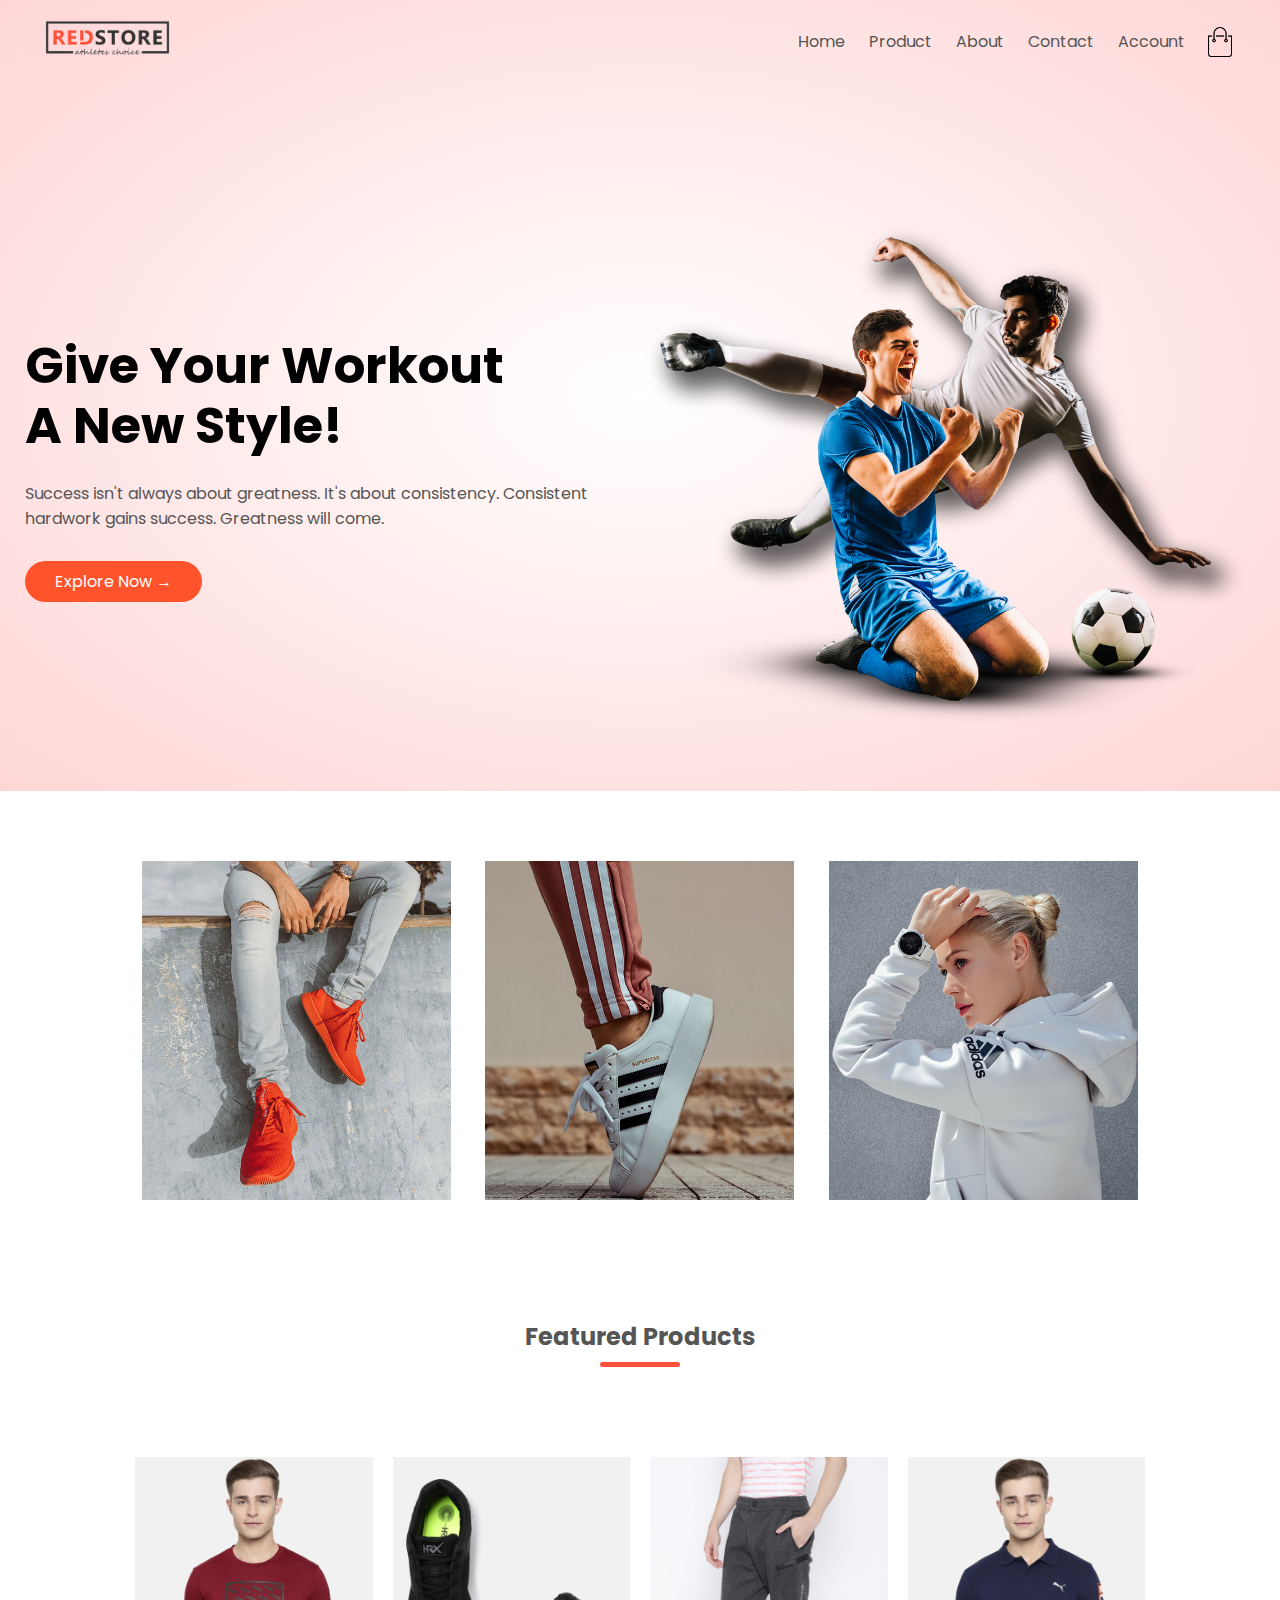
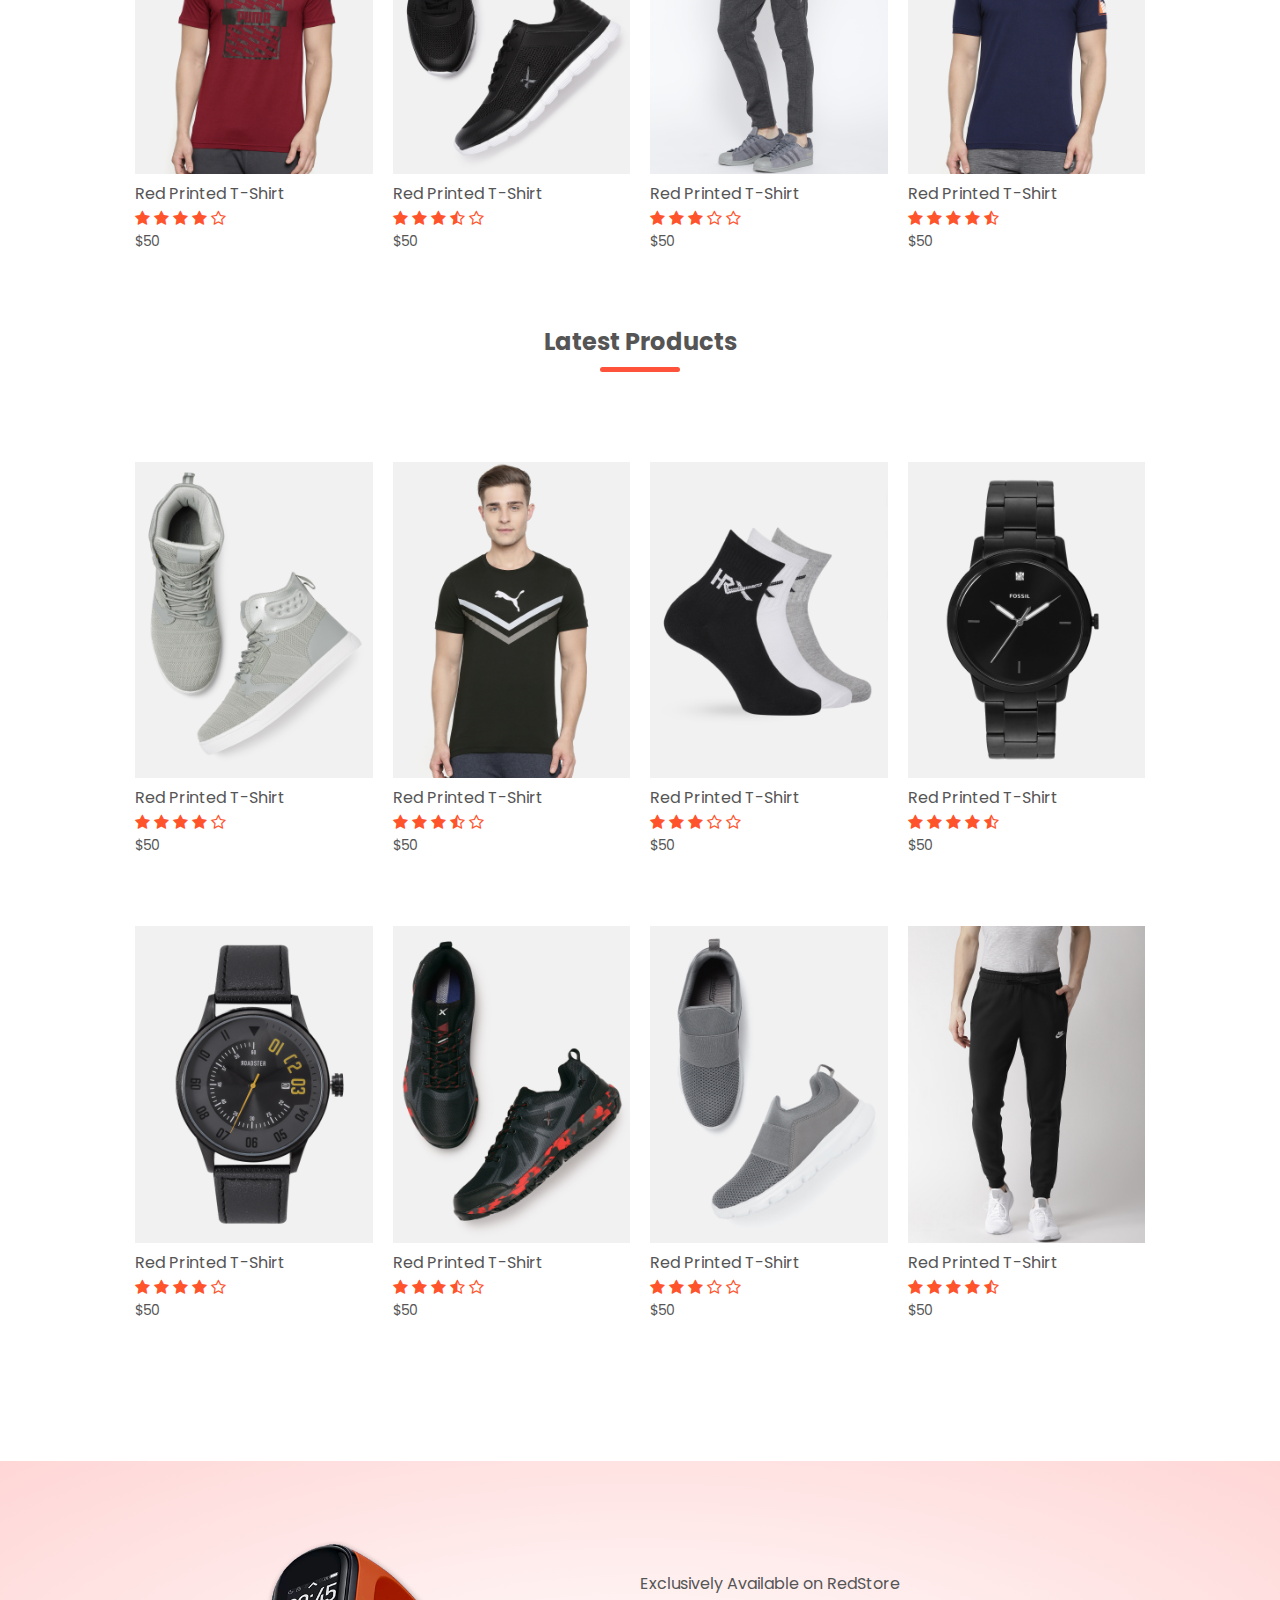
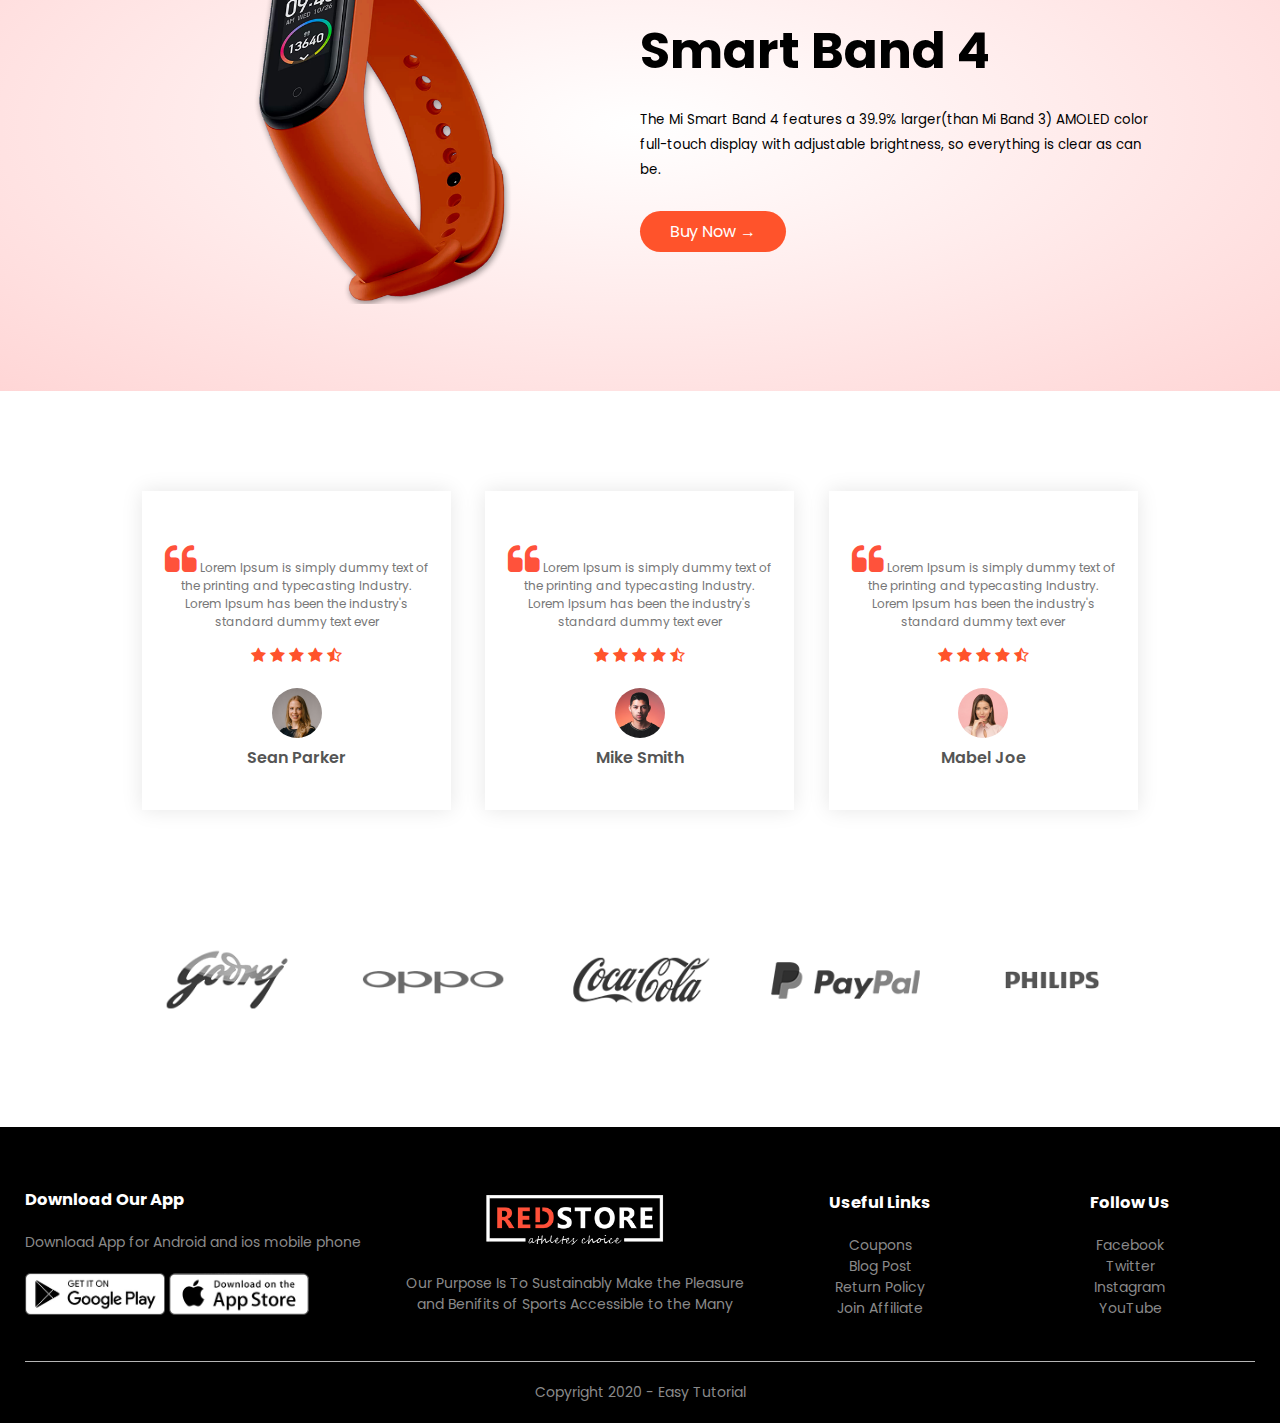
==== index.html @ a8d68ae9 "first commit" ====
<!DOCTYPE html>
<html lang="en">

<head>
    <meta charset="UTF-8">
    <meta name="viewport" content="width = device-width, initial-scale = 1.0">
    <meta http-equiv="X-UA-Compatible" content="IE=edge">
    <meta name="viewport" content="width=device-width, initial-scale=1.0">
    <title>eMALL | Ecommerce Website Design</title>
    <link rel="stylesheet" href="style.css">
    <link href="https://fonts.googleapis.com/css2?family=Poppins:wght@300;400;500;600;700&display=swap"
        rel="stylesheet">
    <link rel="stylesheet" href="https://stackpath.bootstrapcdn.com/font-awesome/4.7.0/css/font-awesome.min.css">
</head>

<body>
    <div class="header">
        <div class="container">
            <div class="navbar">
                <div class="logo">
                    <img src="images/logo.png" width="125px">
                </div>
                <nav>
                    <ul id="MenuItems">
                        <li><a href="">Home</a></li>
                        <li><a href="products.html">Product</a></li>
                        <li><a href="
                            
                            ">About</a></li>
                        <li><a href="">Contact</a></li>
                        <li><a href="">Account</a></li>
                    </ul>
                </nav>
                <img src="images/cart.png" width="30px" height="30px">
                <img src="images/menu.png" class="menu-icon" onclick="menutoggle()">
            </div>
            <div class="row">
                <div class="col-2">
                    <h1>Give Your Workout<br>A New Style!</h1>
                    <p>Success isn't always about greatness. It's about consistency. Consistent<br>hardwork gains
                        success. Greatness will come.</p>
                    <a href="" class="btn">Explore Now &#8594</a>
                </div>
                <div class="col-2">
                    <img src="images/image1.png">
                </div>
            </div>
        </div>
    </div>
    <!-- ------------------featured categories------------------------ -->
    <div class="categories">
        <div class="small-container">
            <div class="row">
                <div class="col-3">
                    <img src="images/category-1.jpg">
                </div>
                <div class="col-3">
                    <img src="images/category-2.jpg">
                </div>
                <div class="col-3">
                    <img src="images/category-3.jpg">
                </div>
            </div>
        </div>
    </div>
    <!-- ------------------featured Products------------------------ -->
    <div class="small-container">
        <h2 class="title">Featured Products</h2>
        <div class="row">
            <div class="col-4">
                <a href="product-details.html">
                    <img src="images/product-1.jpg">
                    <h4>Red Printed T-Shirt</h4>
                </a>

                <div class="rating">
                    <i class="fa fa-star"></i>
                    <i class="fa fa-star"></i>
                    <i class="fa fa-star"></i>
                    <i class="fa fa-star"></i>
                    <i class="fa fa-star-o"></i>
                </div>
                <p>$50</p>
            </div>
            <div class="col-4">
                <img src="images/product-2.jpg">
                <h4>Red Printed T-Shirt</h4>
                <div class="rating">
                    <i class="fa fa-star"></i>
                    <i class="fa fa-star"></i>
                    <i class="fa fa-star"></i>
                    <i class="fa fa-star-half-o"></i>
                    <i class="fa fa-star-o"></i>
                </div>
                <p>$50</p>
            </div>
            <div class="col-4">
                <img src="images/product-3.jpg">
                <h4>Red Printed T-Shirt</h4>
                <div class="rating">
                    <i class="fa fa-star"></i>
                    <i class="fa fa-star"></i>
                    <i class="fa fa-star"></i>
                    <i class="fa fa-star-o"></i>
                    <i class="fa fa-star-o"></i>
                </div>
                <p>$50</p>
            </div>
            <div class="col-4">
                <img src="images/product-4.jpg">
                <h4>Red Printed T-Shirt</h4>
                <div class="rating">
                    <i class="fa fa-star"></i>
                    <i class="fa fa-star"></i>
                    <i class="fa fa-star"></i>
                    <i class="fa fa-star"></i>
                    <i class="fa fa-star-half-o"></i>
                </div>
                <p>$50</p>
            </div>
        </div>
        <!-- ------------------Latest Products------------------------ -->
        <h2 class="title">Latest Products</h2>
        <div class="row">
            <div class="col-4">
                <img src="images/product-5.jpg">
                <h4>Red Printed T-Shirt</h4>
                <div class="rating">
                    <i class="fa fa-star"></i>
                    <i class="fa fa-star"></i>
                    <i class="fa fa-star"></i>
                    <i class="fa fa-star"></i>
                    <i class="fa fa-star-o"></i>
                </div>
                <p>$50</p>
            </div>
            <div class="col-4">
                <img src="images/product-6.jpg">
                <h4>Red Printed T-Shirt</h4>
                <div class="rating">
                    <i class="fa fa-star"></i>
                    <i class="fa fa-star"></i>
                    <i class="fa fa-star"></i>
                    <i class="fa fa-star-half-o"></i>
                    <i class="fa fa-star-o"></i>
                </div>
                <p>$50</p>
            </div>
            <div class="col-4">
                <img src="images/product-7.jpg">
                <h4>Red Printed T-Shirt</h4>
                <div class="rating">
                    <i class="fa fa-star"></i>
                    <i class="fa fa-star"></i>
                    <i class="fa fa-star"></i>
                    <i class="fa fa-star-o"></i>
                    <i class="fa fa-star-o"></i>
                </div>
                <p>$50</p>
            </div>
            <div class="col-4">
                <img src="images/product-8.jpg">
                <h4>Red Printed T-Shirt</h4>
                <div class="rating">
                    <i class="fa fa-star"></i>
                    <i class="fa fa-star"></i>
                    <i class="fa fa-star"></i>
                    <i class="fa fa-star"></i>
                    <i class="fa fa-star-half-o"></i>
                </div>
                <p>$50</p>
            </div>
            <div class="row">
                <div class="col-4">
                    <img src="images/product-9.jpg">
                    <h4>Red Printed T-Shirt</h4>
                    <div class="rating">
                        <i class="fa fa-star"></i>
                        <i class="fa fa-star"></i>
                        <i class="fa fa-star"></i>
                        <i class="fa fa-star"></i>
                        <i class="fa fa-star-o"></i>
                    </div>
                    <p>$50</p>
                </div>
                <div class="col-4">
                    <img src="images/product-10.jpg">
                    <h4>Red Printed T-Shirt</h4>
                    <div class="rating">
                        <i class="fa fa-star"></i>
                        <i class="fa fa-star"></i>
                        <i class="fa fa-star"></i>
                        <i class="fa fa-star-half-o"></i>
                        <i class="fa fa-star-o"></i>
                    </div>
                    <p>$50</p>
                </div>
                <div class="col-4">
                    <img src="images/product-11.jpg">
                    <h4>Red Printed T-Shirt</h4>
                    <div class="rating">
                        <i class="fa fa-star"></i>
                        <i class="fa fa-star"></i>
                        <i class="fa fa-star"></i>
                        <i class="fa fa-star-o"></i>
                        <i class="fa fa-star-o"></i>
                    </div>
                    <p>$50</p>
                </div>
                <div class="col-4">
                    <img src="images/product-12.jpg">
                    <h4>Red Printed T-Shirt</h4>
                    <div class="rating">
                        <i class="fa fa-star"></i>
                        <i class="fa fa-star"></i>
                        <i class="fa fa-star"></i>
                        <i class="fa fa-star"></i>
                        <i class="fa fa-star-half-o"></i>
                    </div>
                    <p>$50</p>
                </div>
            </div>
        </div>
    </div>
    <!-- ------------------offer-------------------- -->
    <div class="offer">
        <div class="small-container">
            <div class="row">
                <div class="col-2">
                    <img src="images/exclusive.png" class="offer-img">
                </div>
                <div class="col-2">
                    <p>Exclusively Available on RedStore</p>
                    <h1>Smart Band 4</h1>
                    <small>The Mi Smart Band 4 features a 39.9% larger(than Mi Band 3) AMOLED color full-touch display
                        with adjustable brightness, so everything is clear as can be.</small><br>
                    <a href="" class="btn">Buy Now &#8594;</a>
                </div>
            </div>
        </div>
    </div>
    <!-- --------------Testimonial----------------- -->
    <div class="testimonial">
        <div class="small-container">
            <div class="row">
                <div class="col-3">
                    <p>
                        <i class="fa fa-quote-left"></i>
                        Lorem Ipsum is simply dummy text of the printing and typecasting Industry. Lorem Ipsum has been
                        the industry's standard dummy text ever
                    </p>
                    <div class="rating">
                        <i class="fa fa-star"></i>
                        <i class="fa fa-star"></i>
                        <i class="fa fa-star"></i>
                        <i class="fa fa-star"></i>
                        <i class="fa fa-star-half-o"></i>
                    </div>
                    <img src="images/user-1.png">
                    <h3>Sean Parker</h3>
                </div>
                <div class="col-3">
                    <p>
                        <i class="fa fa-quote-left"></i>
                        Lorem Ipsum is simply dummy text of the printing and typecasting Industry. Lorem Ipsum has been
                        the industry's standard dummy text ever
                    </p>
                    <div class="rating">
                        <i class="fa fa-star"></i>
                        <i class="fa fa-star"></i>
                        <i class="fa fa-star"></i>
                        <i class="fa fa-star"></i>
                        <i class="fa fa-star-half-o"></i>
                    </div>
                    <img src="images/user-2.png">
                    <h3>Mike Smith</h3>
                </div>
                <div class="col-3">
                    <p>
                        <i class="fa fa-quote-left"></i>
                        Lorem Ipsum is simply dummy text of the printing and typecasting Industry. Lorem Ipsum has been
                        the industry's standard dummy text ever
                    </p>
                    <div class="rating">
                        <i class="fa fa-star"></i>
                        <i class="fa fa-star"></i>
                        <i class="fa fa-star"></i>
                        <i class="fa fa-star"></i>
                        <i class="fa fa-star-half-o"></i>
                    </div>
                    <img src="images/user-3.png">
                    <h3>Mabel Joe</h3>
                </div>
            </div>
        </div>
    </div>

    <!-- ------------brands----------- -->
    <div class="brands">
        <div class="small-container">
            <div class="row">
                <div class="col-5">
                    <img src="images/logo-godrej.png">
                </div>
                <div class="col-5">
                    <img src="images/logo-oppo.png">
                </div>
                <div class="col-5">
                    <img src="images/logo-coca-cola.png">
                </div>
                <div class="col-5">
                    <img src="images/logo-paypal.png">
                </div>
                <div class="col-5">
                    <img src="images/logo-philips.png">
                </div>
            </div>
        </div>
    </div>
    <!-- ------------footer----------- -->
    <div class="footer">
        <div class="container">
            <div class="row">
                <div class="footer-col-1">
                    <h3>Download Our App</h3>
                    <p>Download App for Android and ios mobile phone</p>
                    <div class="app-logo">
                        <img src="images/play-store.png">
                        <img src="images/app-store.png">
                    </div>
                </div>
                <div class="footer-col-2">
                    <img src="images/logo-white.png">
                    <p>Our Purpose Is To Sustainably Make the Pleasure and Benifits of Sports Accessible to the Many</p>
                </div>
                <div class="footer-col-3">
                    <h3>Useful Links</h3>
                    <ul>
                        <li>Coupons</li>
                        <li>Blog Post</li>
                        <li>Return Policy</li>
                        <li>Join Affiliate</li>
                    </ul>
                </div>
                <div class="footer-col-4">
                    <h3>Follow Us</h3>
                    <ul>
                        <li>Facebook</li>
                        <li>Twitter</li>
                        <li>Instagram</li>
                        <li>YouTube</li>
                    </ul>
                </div>
            </div>
            <hr>
            <p class="copyright">Copyright 2020 - Easy Tutorial</p>
        </div>
    </div>
    <!-- -----------js for toggle menu------------- -->
    <script>
        var MenuItems = document.getElementById("MenuItems");

        MenuItems.style.maxHeight = "0px";

        function menutoggle() {
            if (MenuItems.style.maxHeight == "0px") {
                MenuItems.style.maxHeight = "200px";
            }
            else {
                MenuItems.style.maxHeight = "0px";
            }
        }
    </script>
</body>

</html>
---- style.css ----
* {
    margin: 0;
    padding: 0;
    box-sizing: border-box;
}

body {
    font-family: 'Poppins', sans-serif;
}

.navbar {
    display: flex;
    align-items: center;
    padding: 20px;
}

nav {
    flex: 1;
    text-align: right;
}

nav ul {
    display: inline-block;
    list-style-type: none;
}

nav ul li {
    display: inline-block;
    margin-right: 20px;
}

a {
    text-decoration: none;
    color: #555;
}

p {
    color: #555;
}

.container {
    max-width: 1300px;
    margin: auto;
    padding-left: 25px;
    padding-right: 25px;
}

.row {
    display: flex;
    align-items: center;
    flex-wrap: wrap;
    justify-content: space-around;
}

.col-2 {
    flex-basis: 50%;
    min-width: 300px;
}

.col-2 img {
    max-width: 100%;
    padding: 50px 0;
}

.col-2 h1 {
    font-size: 50px;
    line-height: 60px;
    margin: 25px 0;
}

.btn {
    display: inline-block;
    background: #ff532b;
    color: #fff;
    padding: 8px 30px;
    margin: 30px 0;
    border-radius: 30px;
    transition: background 0.5s;
}

.btn:hover {
    background-color: #563434;
}

.header {
    background: radial-gradient(#fff, #ffd6d6);
}

.header .row {
    margin-top: 70px;
}

.categories {
    margin: 70px 0;
}

.col-3 {
    flex-basis: 30%;
    min-width: 250px;
    margin-bottom: 30px;
}

.col-3 img {
    width: 100%;
}

.small-container {
    max-width: 1080px;
    margin: auto;
    padding-left: 25px;
    padding-right: 25px;
}

.col-4 {
    flex-basis: 25%;
    padding: 10px;
    min-width: 200px;
    margin-bottom: 50px;
    transition: transform 0.5s;
}

.col-4 img {
    width: 100%;
}

.title {
    text-align: center;
    margin: 0 auto 80px;
    position: relative;
    line-height: 60px;
    color: #555;
}

.title::after {
    content: '';
    background: #ff523b;
    width: 80px;
    height: 5px;
    border-radius: 5px;
    position: absolute;
    bottom: 0;
    left: 50%;
    transform: translateX(-50%);
}

h4 {
    color: #555;
    font-weight: normal;
}

.col-4 p {
    font-size: 14px;
}

.rating .fa {
    color: #ff532b;
}

.col-4:hover {
    transform: translateY(-5px);
}

/* -------------------Offer------------------ */
.offer {
    background: radial-gradient(#fff, #ffd6d6);
    margin-top: 80px;
    padding: 30px 0;
}

.col-2 .offer-img {
    padding: 50px;
}

.small {
    color: #555;
}

/* --------------Testimonial----------------- */

.testimonial {
    padding-top: 100px;
}

.testimonial .col-3 {
    text-align: center;
    padding: 40px 20px;
    box-shadow: 0 0 20px 0 rgba(0, 0, 0, 0.1);
    cursor: pointer;
    transition: transform 0.5s;
}

.testimonial .col-3 img {
    width: 50px;
    margin-top: 20px;
    border-radius: 50%;
}

.testimonial .col-3:hover {
    transform: translateY(-10px);
}

.fa.fa-quote-left {
    font-size: 34px;
    color: #ff523b;
}

.col-3 p {
    font-size: 12px;
    margin: 12px 0;
    color: #777;
}

.testimonial .col-3 h3 {
    font-weight: 600;
    color: #555;
    font-size: 16px;
}

/* --------------brands-------------- */
.brands {
    margin: 100px auto;
}

.col-5 {
    width: 160px;
}

.col-5 img {
    width: 100%;
    cursor: pointer;
    filter: grayscale(100%);
}

.col-5 img:hover {
    filter: grayscale(0);
}

/* ------------footer----------- */

.footer {
    background: #000;
    color: #8a8a8a;
    font-size: 14px;
    padding: 60px 0 20px;
}

.footer p {
    color: #8a8a8a;
}

.footer h3 {
    color: #fff;
    margin-bottom: 20px;
}

.footer-col-1,
.footer-col-2,
.footer-col-3,
.footer-col-4 {
    min-width: 250px;
    margin-bottom: 20px;
}

.footer-col-1 {
    flex-basis: 30%;
}

.footer-col-2 {
    flex: 1;
    text-align: center;
}

.footer-col-2 img {
    width: 180px;
    margin-bottom: 20px;
}

.footer-col-3,
.footer-col-4 {
    flex-basis: 12%;
    text-align: center;
}

ul {
    list-style-type: none;
}

.app-logo {
    margin-top: 20px;
}

.app-logo img {
    width: 140px;
}

.footer hr {
    border: none;
    background: #b5b5b5;
    height: 1px;
    margin: 20px 0;
}

.copyright {
    text-align: center;
}

.menu-icon {
    width: 28px;
    margin-left: 20px;
    display: none;
}

/* ------------------ All Products Page ---------------- */

.row-2 {
    justify-content: space-between;
    margin: 100px auto 50px;
}

select {
    border: 1px solid #ff523b;
    padding: 5px;
}

select:focus {
    outline: none;
}

.page-btn {
    margin: 0 auto 80px;
}

.page-btn span {
    display: inline-block;
    border: 1px solid #ff523b;
    margin-left: 10px;
    width: 40px;
    height: 40px;
    text-align: center;
    line-height: 40px;
    cursor: pointer;
}

.page-btn span:hover {
    background: #ff523b;
    color: #fff;
}

/* ------------ SIngle Product Details Page------------ */

.single-product {
    margin-top: 80px;
}

.single-product .col-2 img {
    padding: 0;
}

.single-product .col-2 {
    padding: 20px;
}

.single-product h4 {
    margin: 20px 0;
    font-size: 22px;
    font-weight: bold;
}

.single-product select {
    display: block;
    padding: 10px;
    margin-top: 20px;
}

.single-product input {
    width: 50px;
    height: 40px;
    padding-left: 10px;
    font-size: 20px;
    margin-right: 10px;
    border: 1px solid #ff523b;
}

input:focus {
    outline: none;
}

.single-product .fa {
    color: #ff523b
}

.small-img-row {
    display: flex;
    justify-content: space-between;
}

.small-img-col {
    flex-basis: 24%;
    cursor: pointer;
}
















/* ------------media query-------------- */
@media only screen and (max-width: 800px) {
    nav ul {
        position: absolute;
        top: 70px;
        left: 0;
        background: #333;
        width: 100%;
        overflow: hidden;
        transition: max-height 0.5s;
    }

    nav ul li {
        display: block;
        margin-right: 50px;
        margin-top: 10px;
        margin-bottom: 10px;
    }

    nav ul li a {
        color: #fff;

    }

    .menu-icon {
        display: block;
        cursor: pointer;
    }
}

/* ------------media query for less than 600 screen size-------------- */
@media only screen and (max-width: 600px) {
    .row {
        text-align: center;
    }

    .col-2,
    .col-3,
    .col-4 {
        flex-basis: 100%;
    }

    .single-product .row {
        text-align: left;
    }

    .single-product .col-2 {
        padding: 20px 0;
    }

    .single-product h1 {
        font-size: 26px;
        line-height: 32px;
    }
}
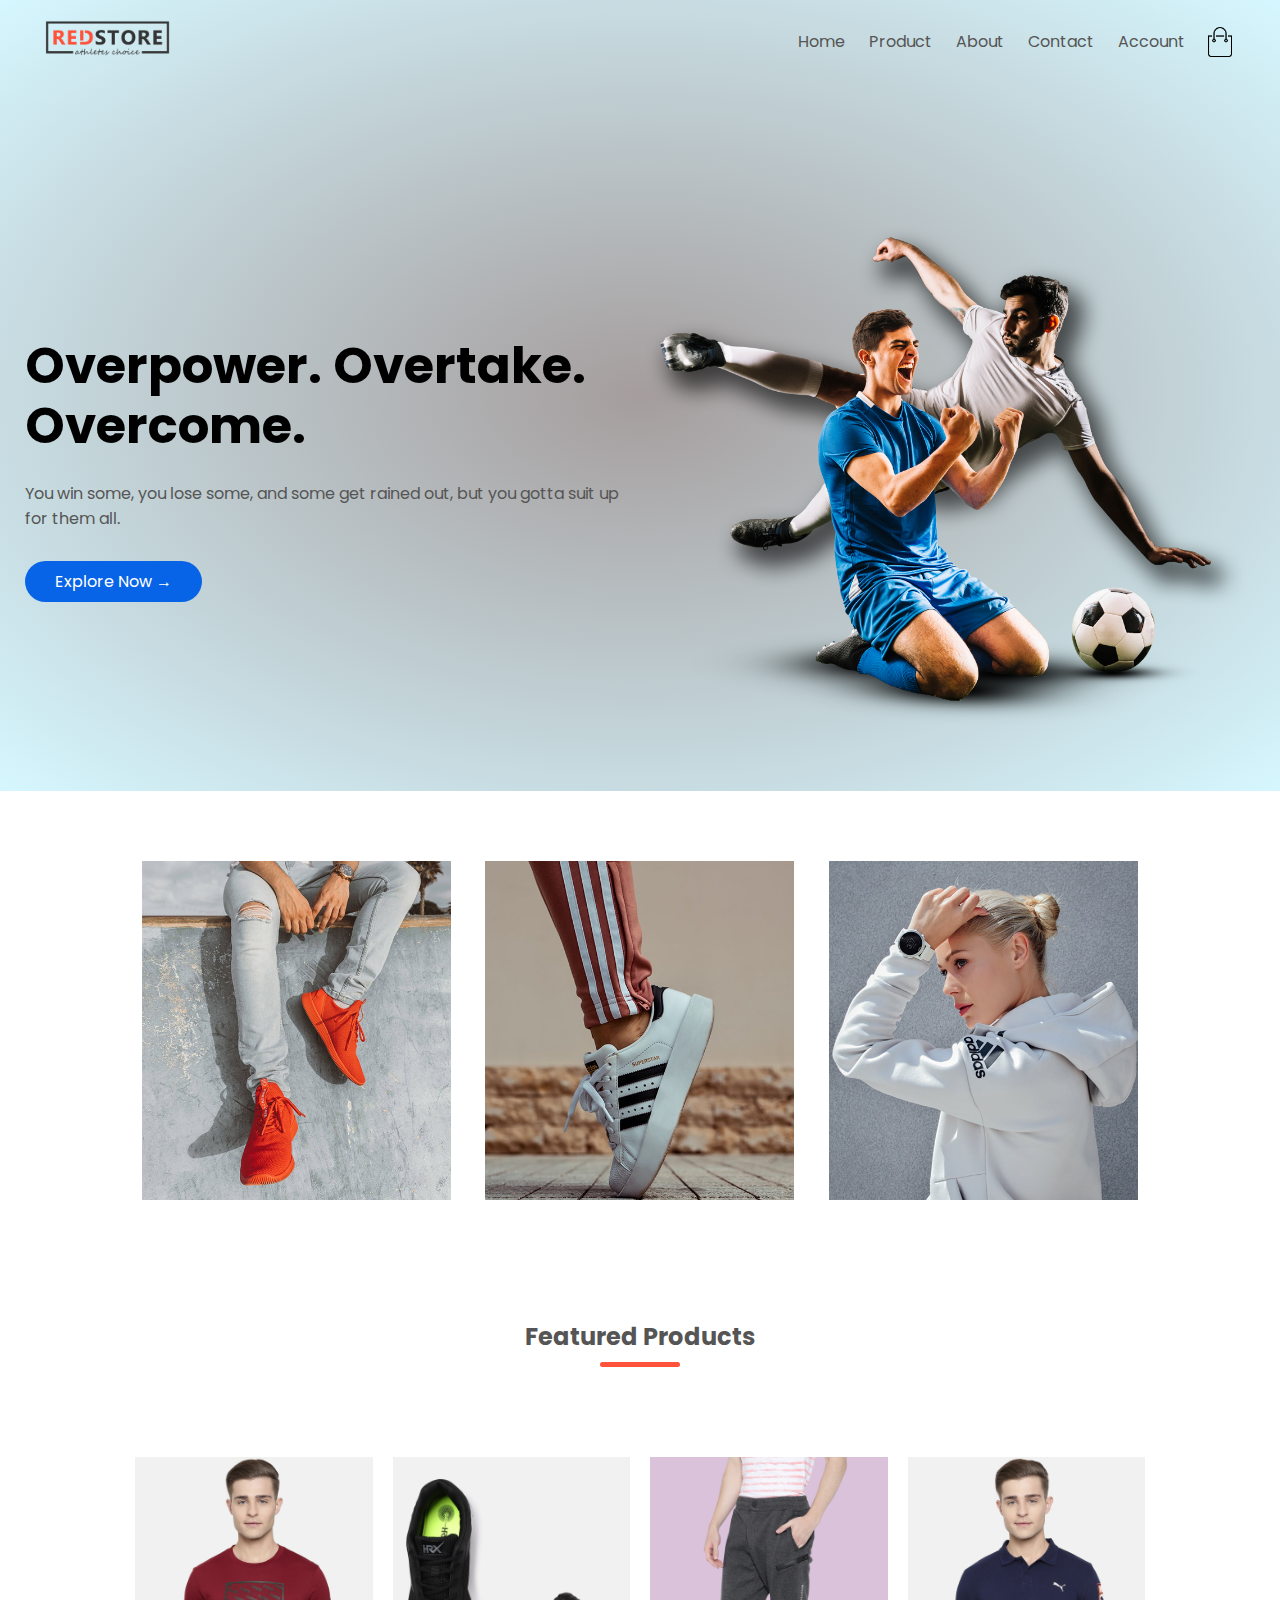
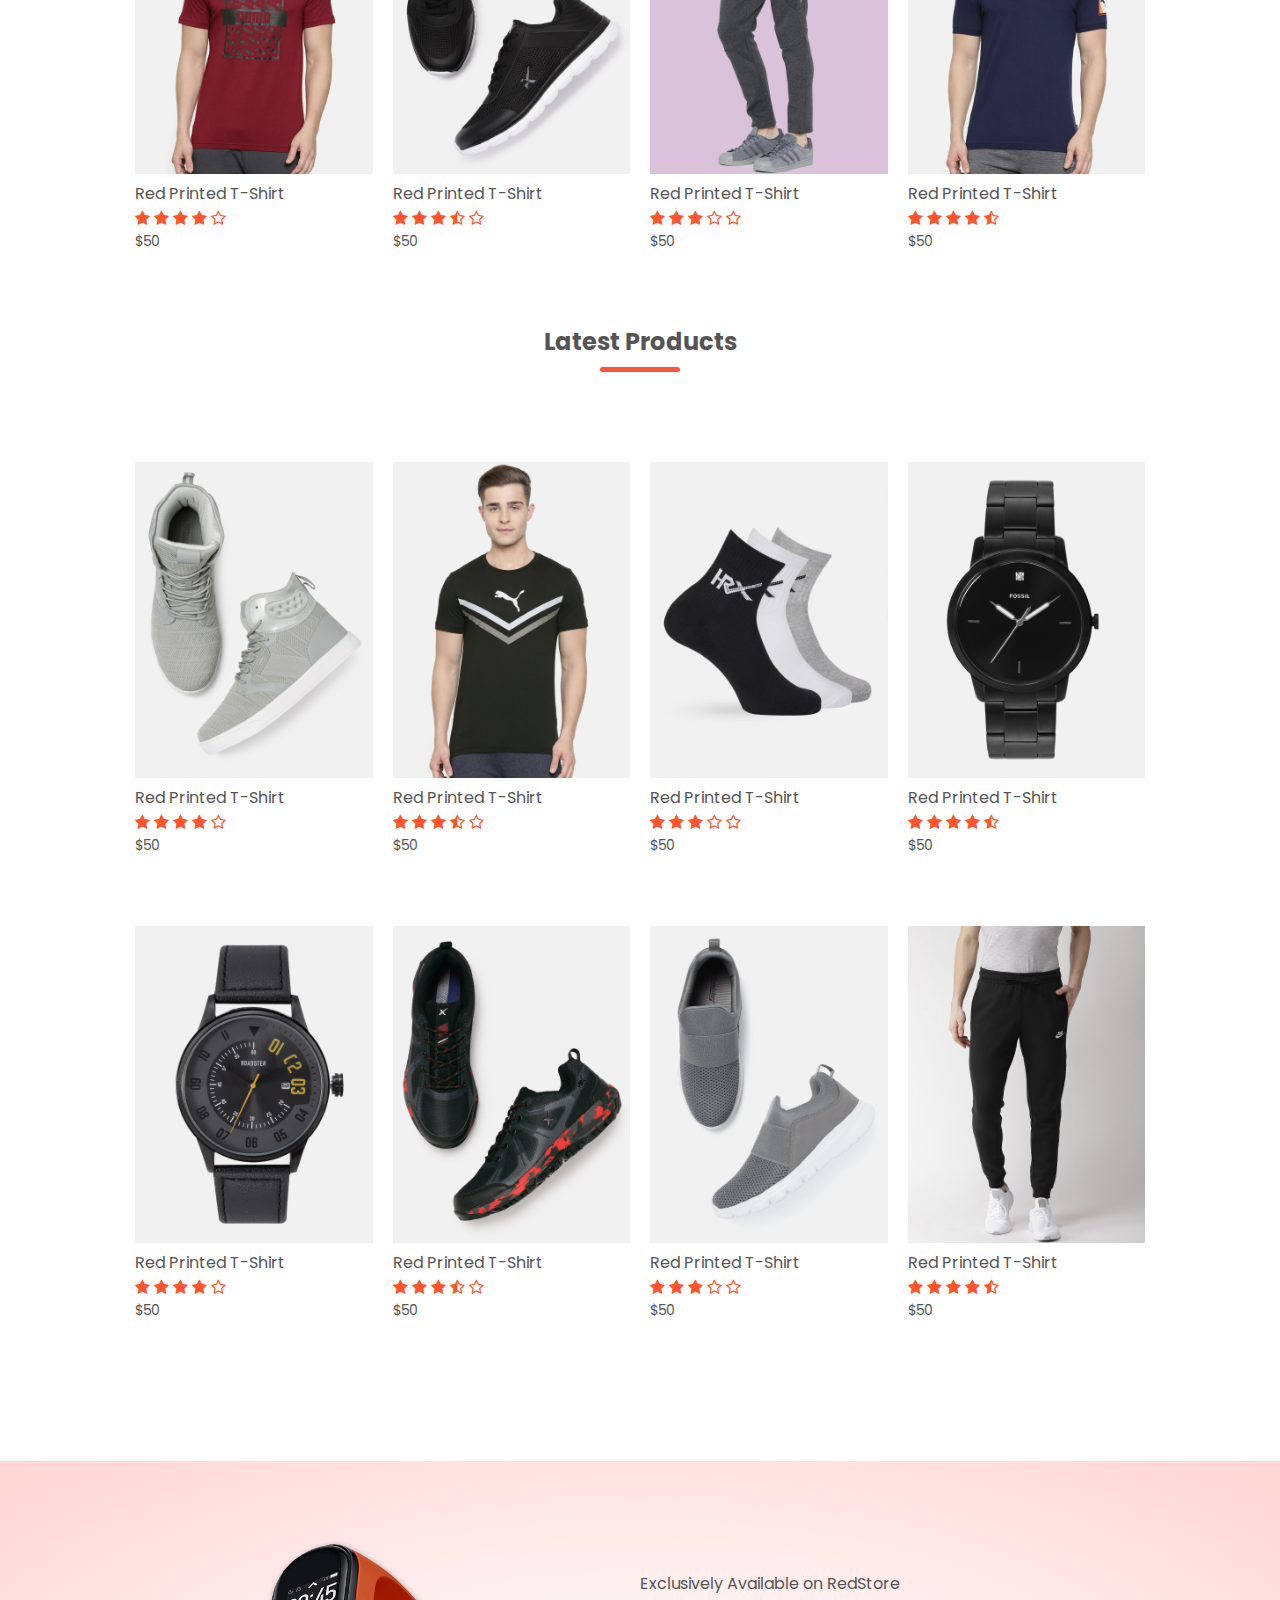
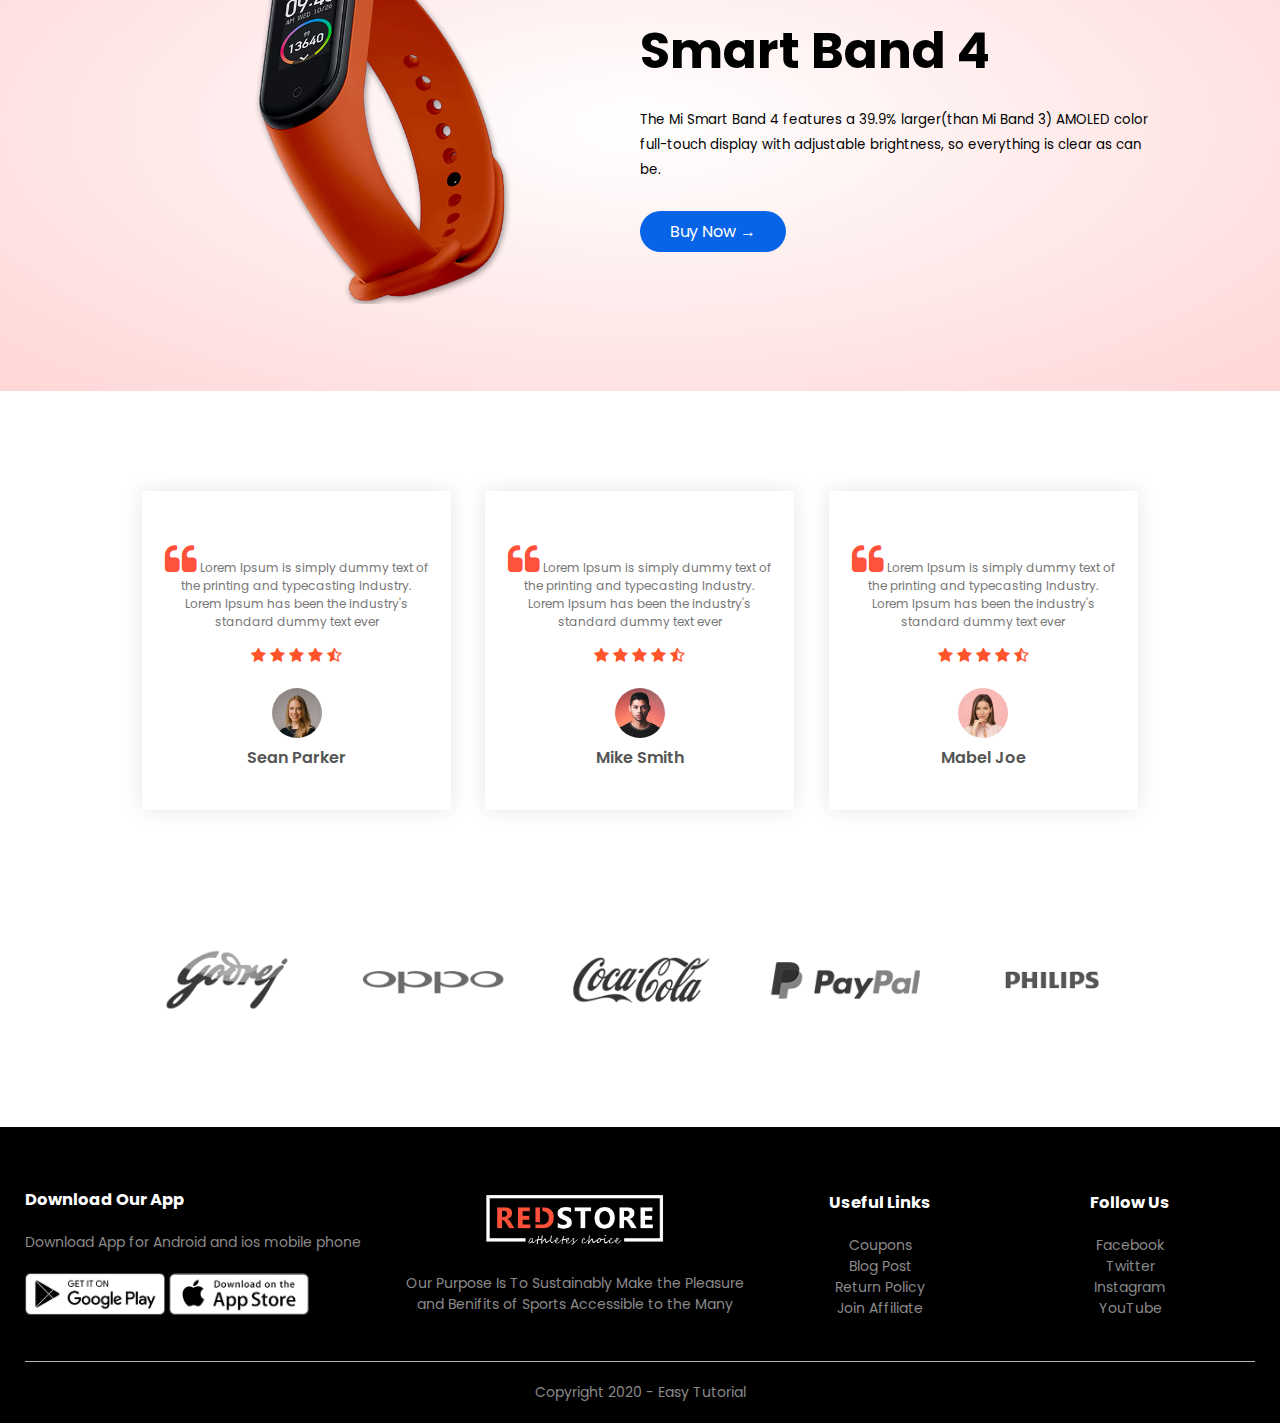
==== commit 73e44406: "changed the background color of home page" ====
--- a/index.html
+++ b/index.html
@@ -6,7 +6,7 @@
     <meta name="viewport" content="width = device-width, initial-scale = 1.0">
     <meta http-equiv="X-UA-Compatible" content="IE=edge">
     <meta name="viewport" content="width=device-width, initial-scale=1.0">
-    <title>eMALL | Ecommerce Website Design</title>
+    <title>Red Store | Ecommerce Website Design</title>
     <link rel="stylesheet" href="style.css">
     <link href="https://fonts.googleapis.com/css2?family=Poppins:wght@300;400;500;600;700&display=swap"
         rel="stylesheet">
@@ -36,9 +36,8 @@
             </div>
             <div class="row">
                 <div class="col-2">
-                    <h1>Give Your Workout<br>A New Style!</h1>
-                    <p>Success isn't always about greatness. It's about consistency. Consistent<br>hardwork gains
-                        success. Greatness will come.</p>
+                    <h1>Overpower. Overtake. Overcome.</h1>
+                    <p>You win some, you lose some, and some get rained out, but you gotta suit up for them all.</p>
                     <a href="" class="btn">Explore Now &#8594</a>
                 </div>
                 <div class="col-2">
--- a/style.css
+++ b/style.css
@@ -70,7 +70,7 @@
 
 .btn {
     display: inline-block;
-    background: #ff532b;
+    background: #0764e7;
     color: #fff;
     padding: 8px 30px;
     margin: 30px 0;
@@ -79,11 +79,11 @@
 }
 
 .btn:hover {
-    background-color: #563434;
+    background-color: #081c32;
 }
 
 .header {
-    background: radial-gradient(#fff, #ffd6d6);
+    background: radial-gradient(rgb(165, 157, 157), #d6f7ff);
 }
 
 .header .row {
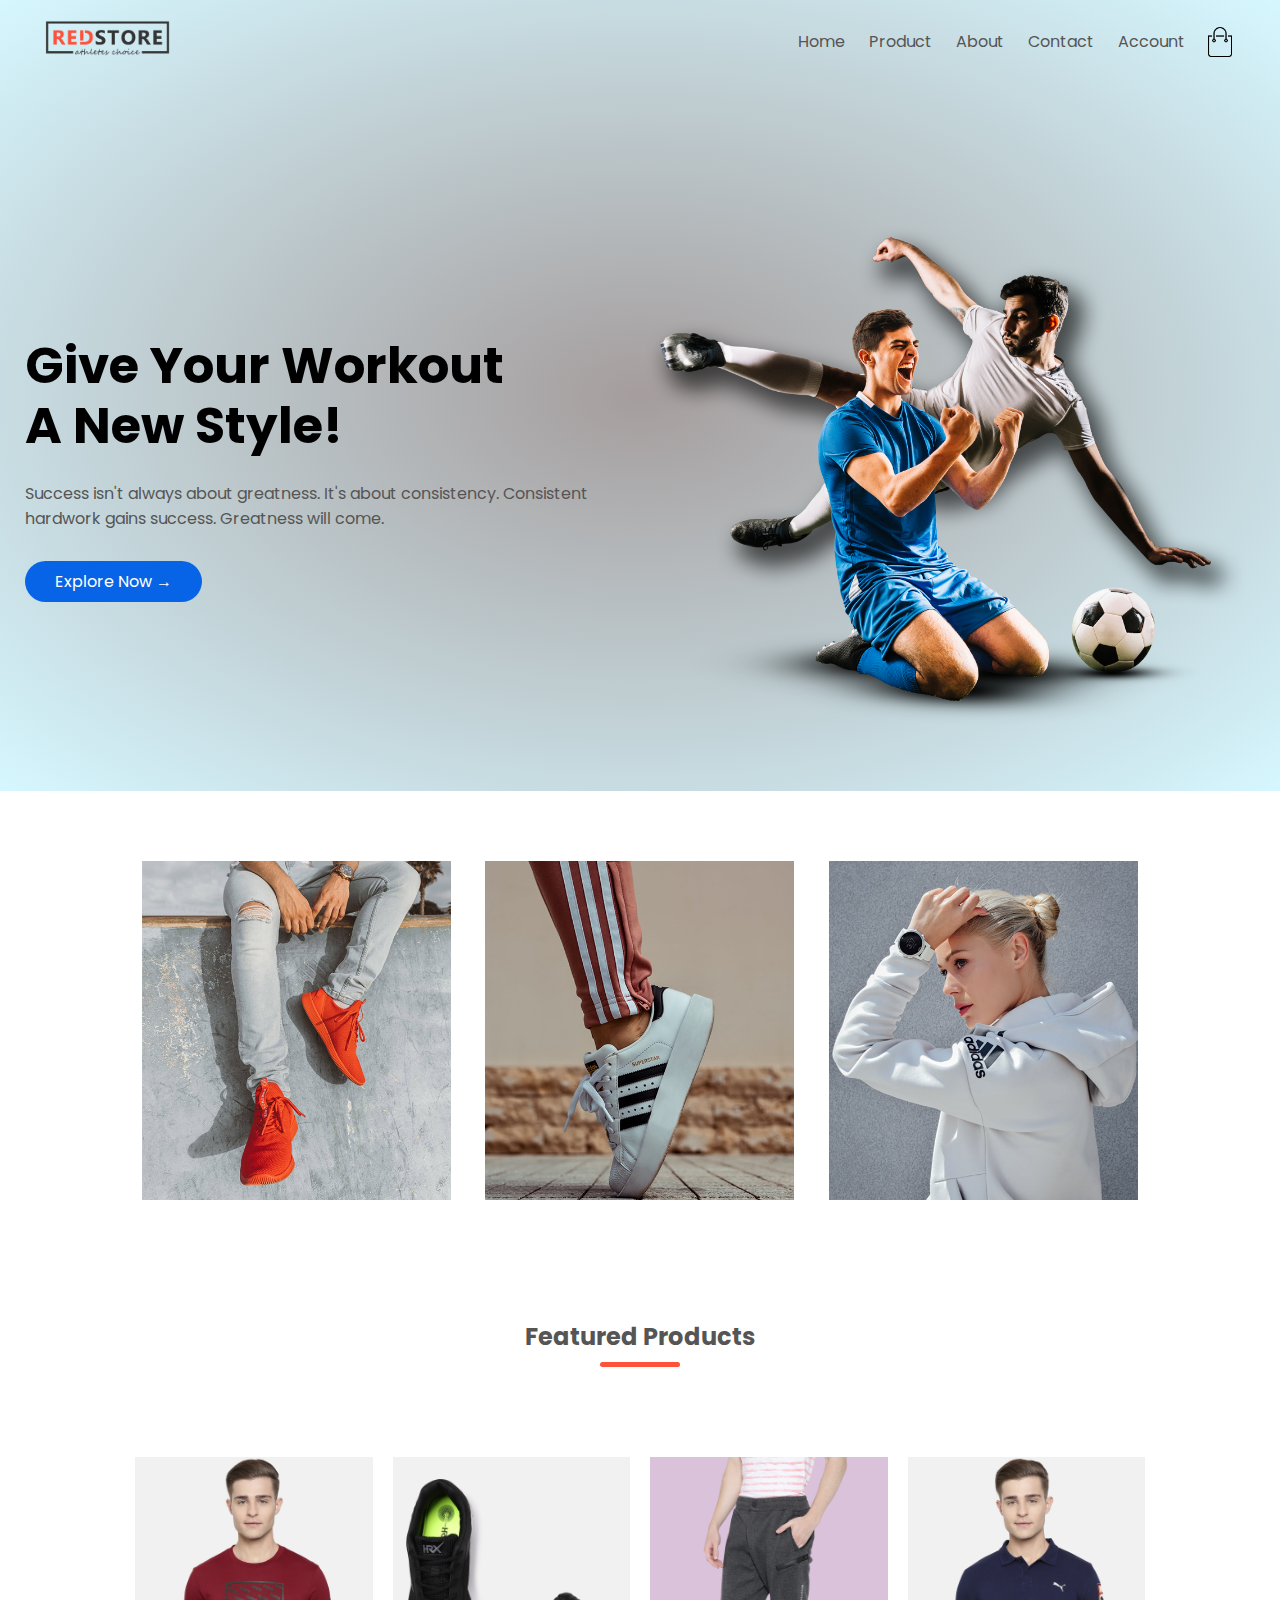
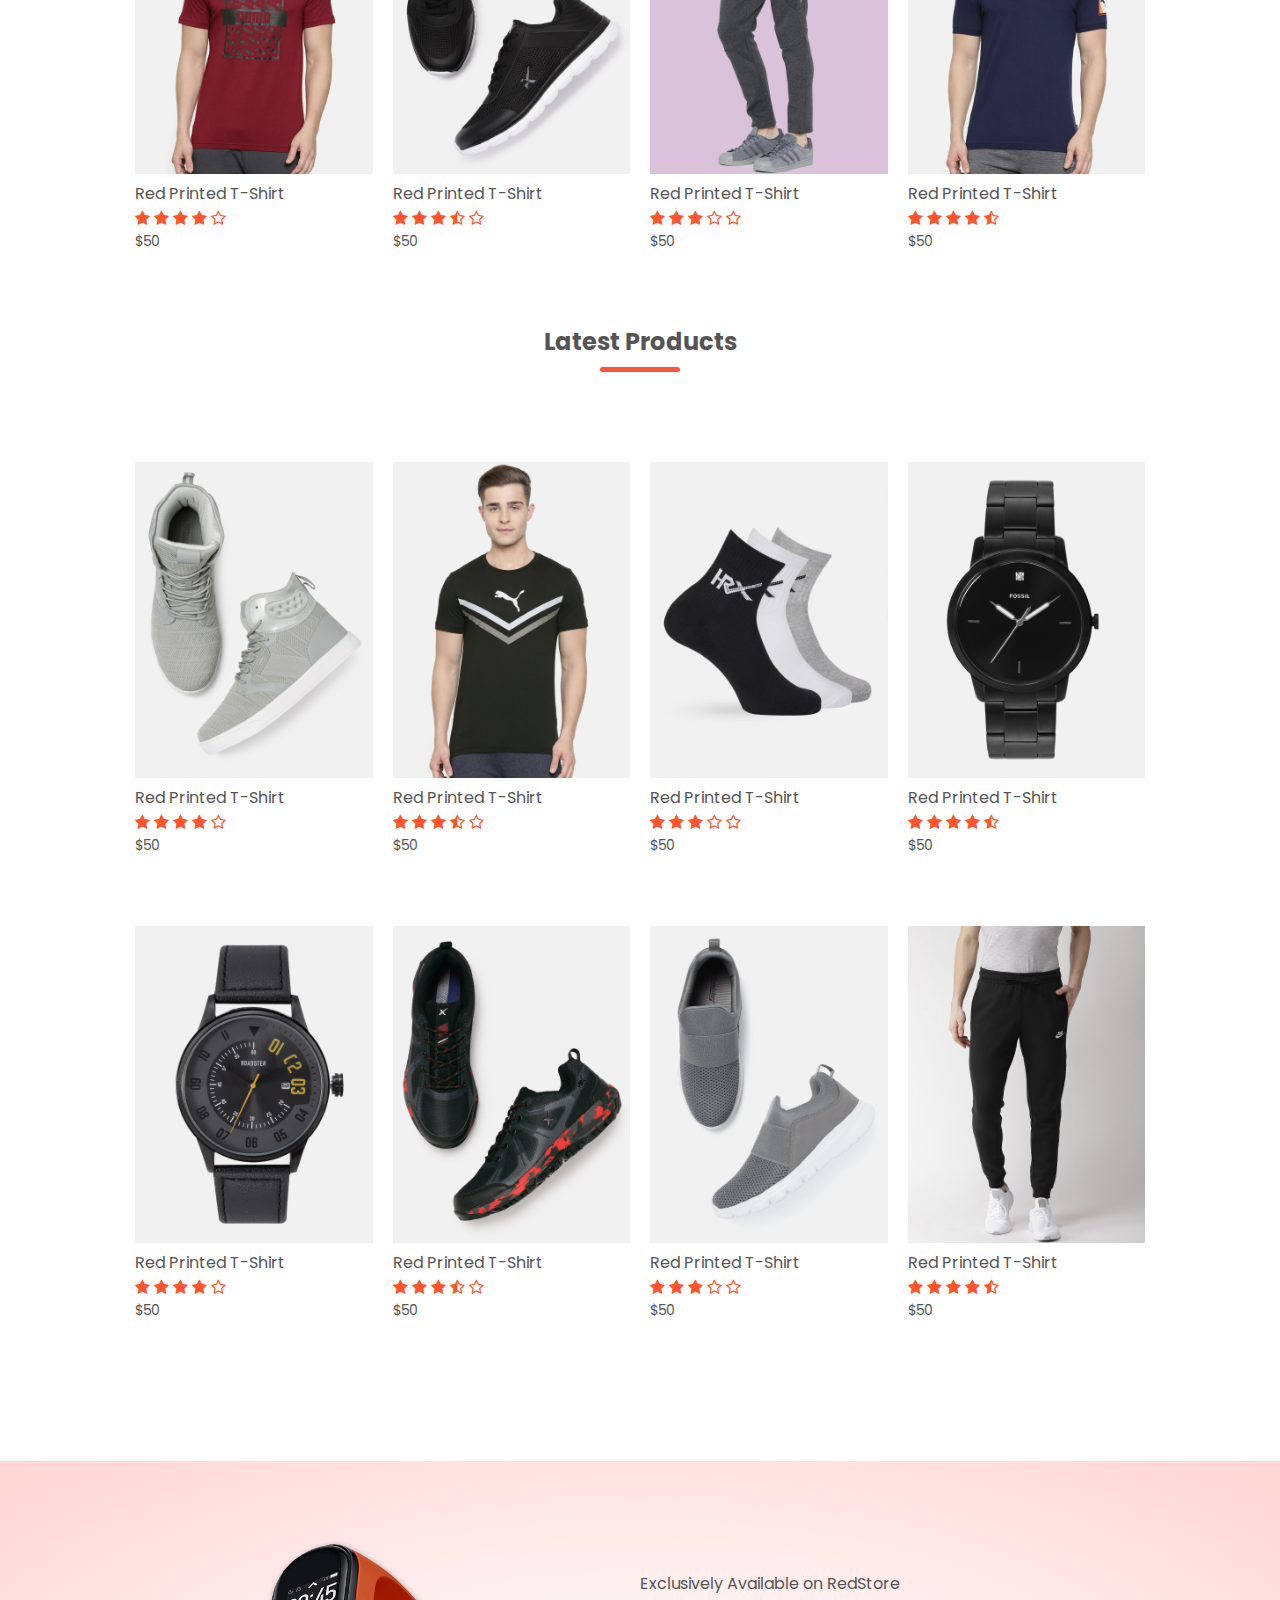
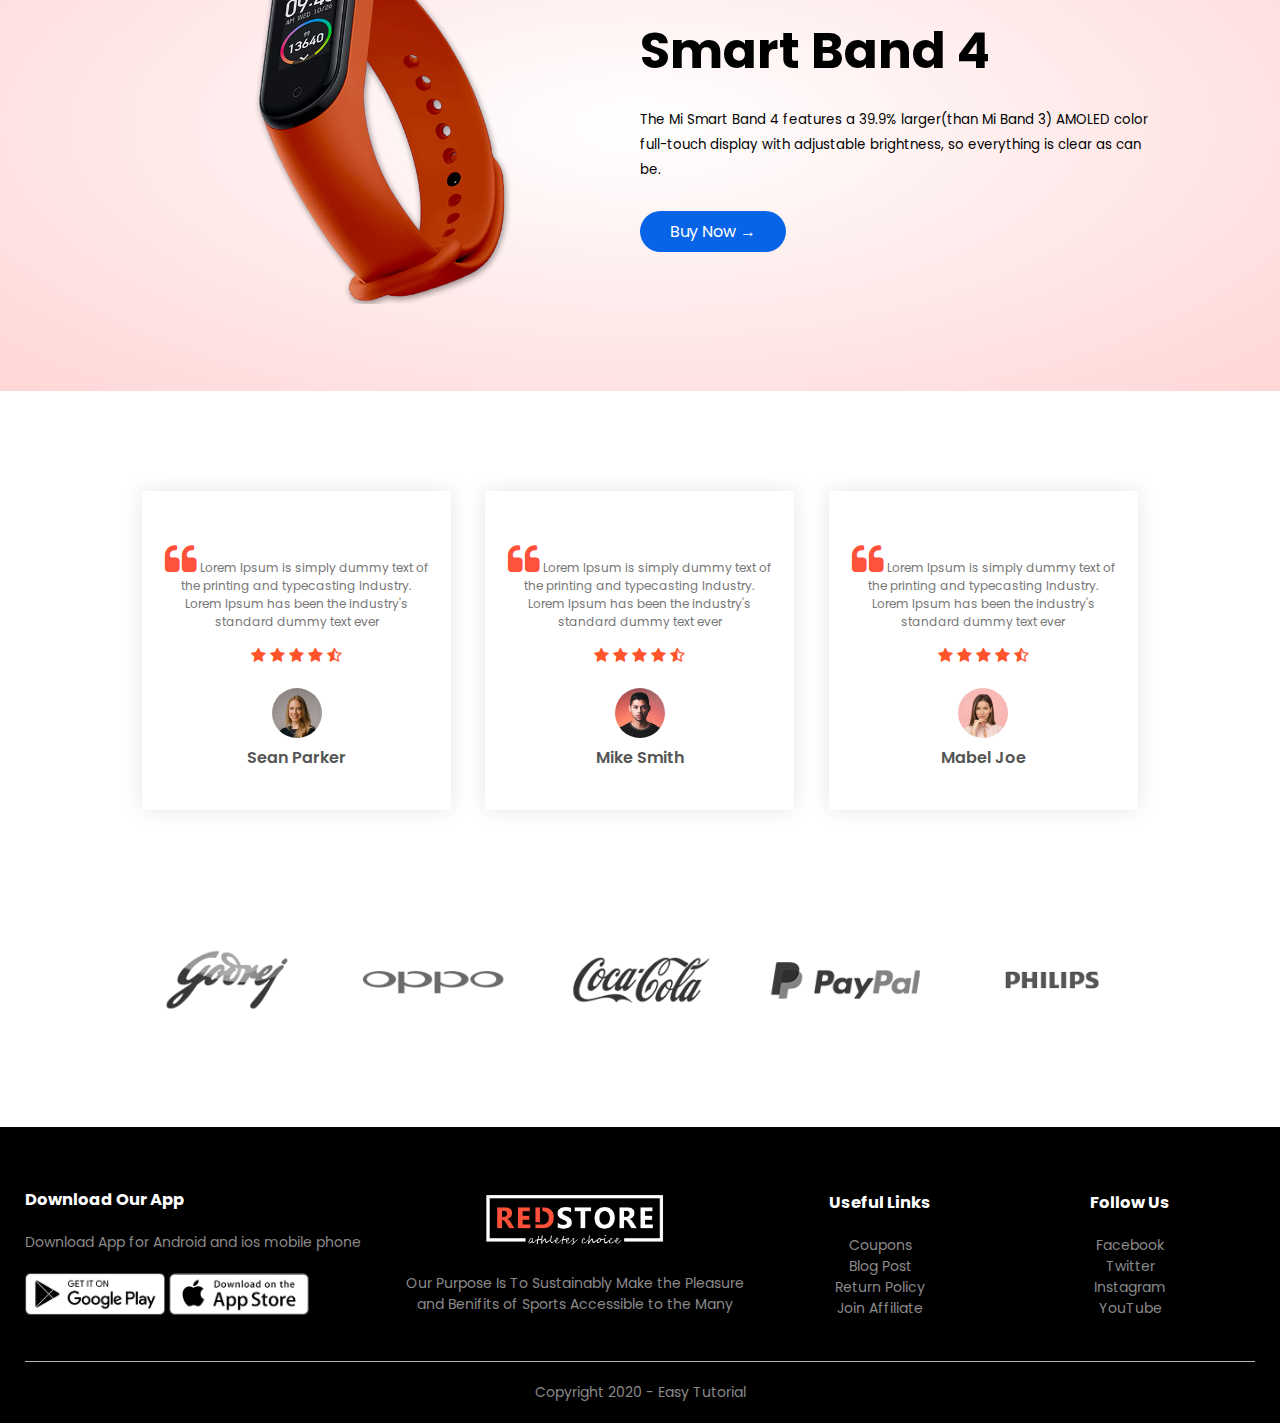
==== commit 1b85c6c6: "Updated index" ====
--- a/index.html
+++ b/index.html
@@ -6,7 +6,7 @@
     <meta name="viewport" content="width = device-width, initial-scale = 1.0">
     <meta http-equiv="X-UA-Compatible" content="IE=edge">
     <meta name="viewport" content="width=device-width, initial-scale=1.0">
-    <title>Red Store | Ecommerce Website Design</title>
+    <title>eMALL | Ecommerce Website </title>
     <link rel="stylesheet" href="style.css">
     <link href="https://fonts.googleapis.com/css2?family=Poppins:wght@300;400;500;600;700&display=swap"
         rel="stylesheet">
@@ -27,8 +27,8 @@
                         <li><a href="
                             
                             ">About</a></li>
-                        <li><a href="">Contact</a></li>
-                        <li><a href="">Account</a></li>
+                        <li><a href="ContactPage.html">Contact</a></li>
+                        <li><a href="https://accounts.google.com/Login">Account</a></li>
                     </ul>
                 </nav>
                 <img src="images/cart.png" width="30px" height="30px">
@@ -36,8 +36,9 @@
             </div>
             <div class="row">
                 <div class="col-2">
-                    <h1>Overpower. Overtake. Overcome.</h1>
-                    <p>You win some, you lose some, and some get rained out, but you gotta suit up for them all.</p>
+                    <h1>Give Your Workout<br>A New Style!</h1>
+                    <p>Success isn't always about greatness. It's about consistency. Consistent<br>hardwork gains
+                        success. Greatness will come.</p>
                     <a href="" class="btn">Explore Now &#8594</a>
                 </div>
                 <div class="col-2">
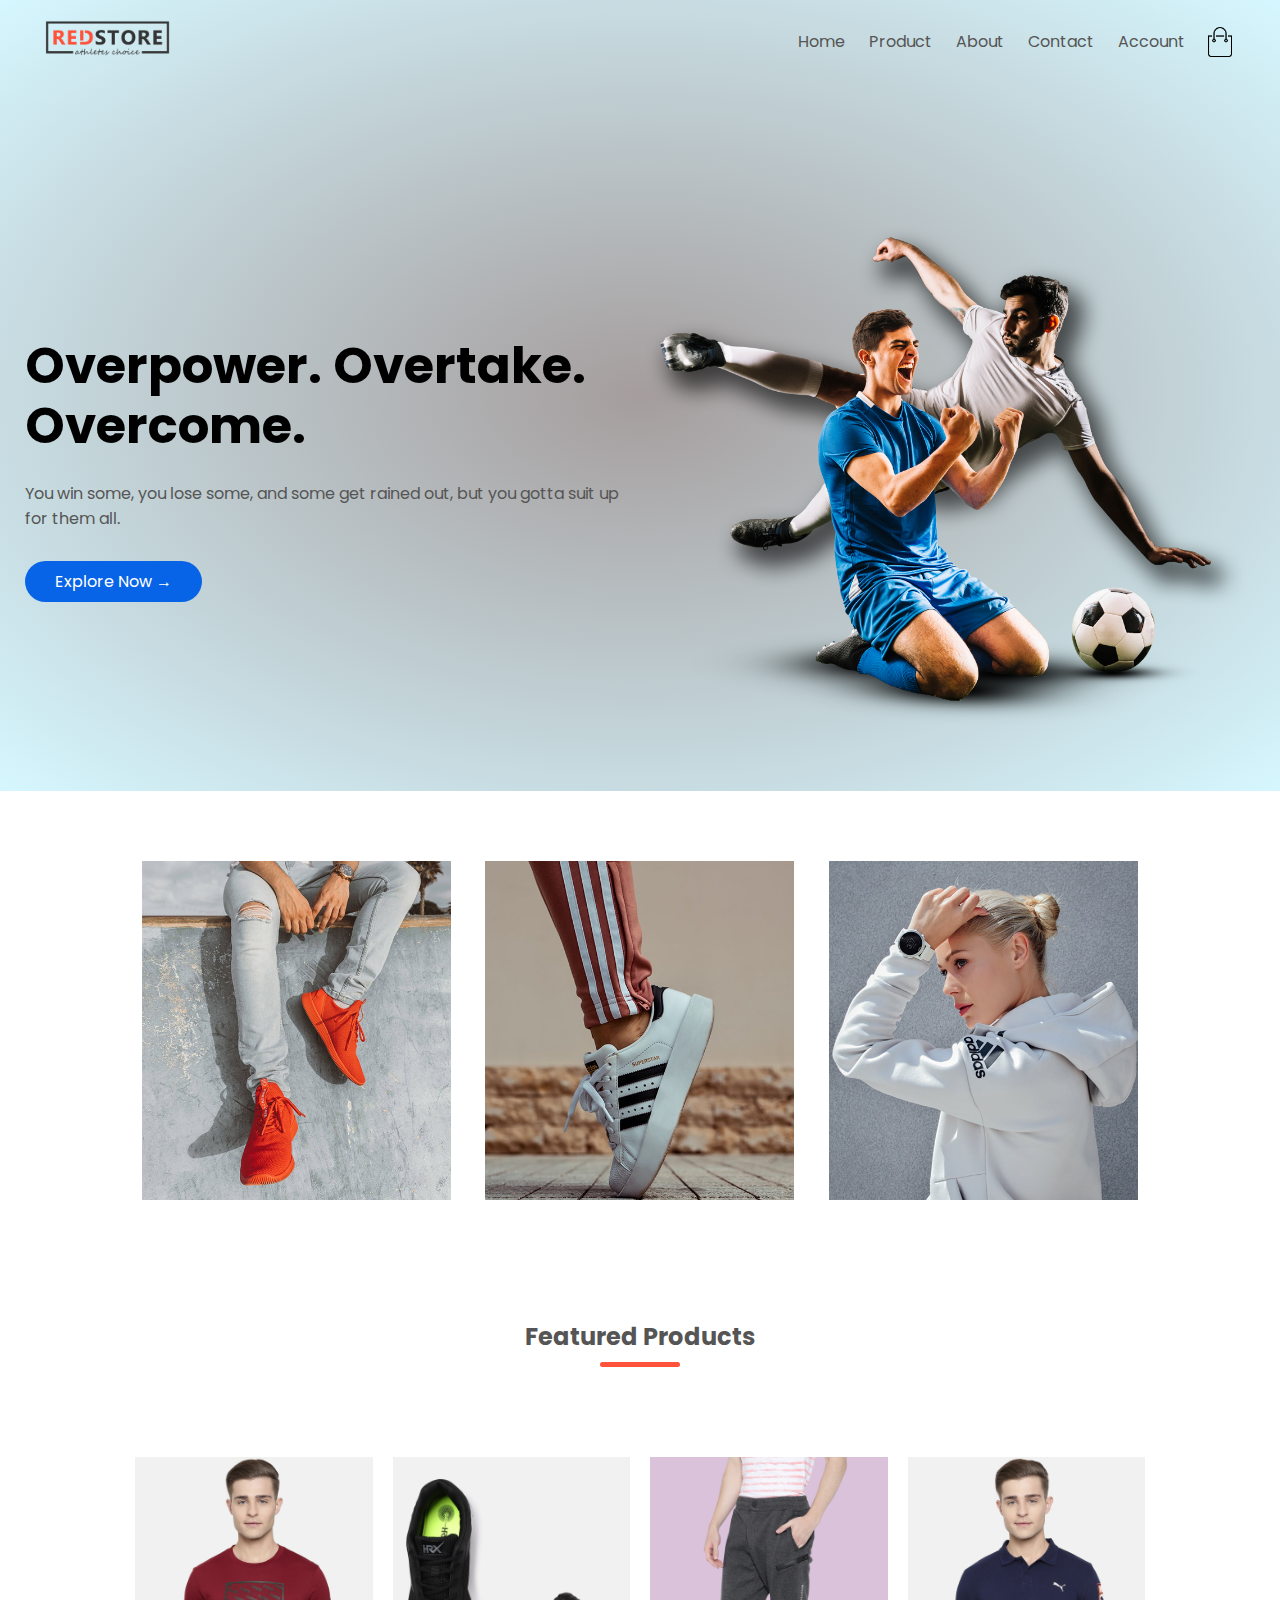
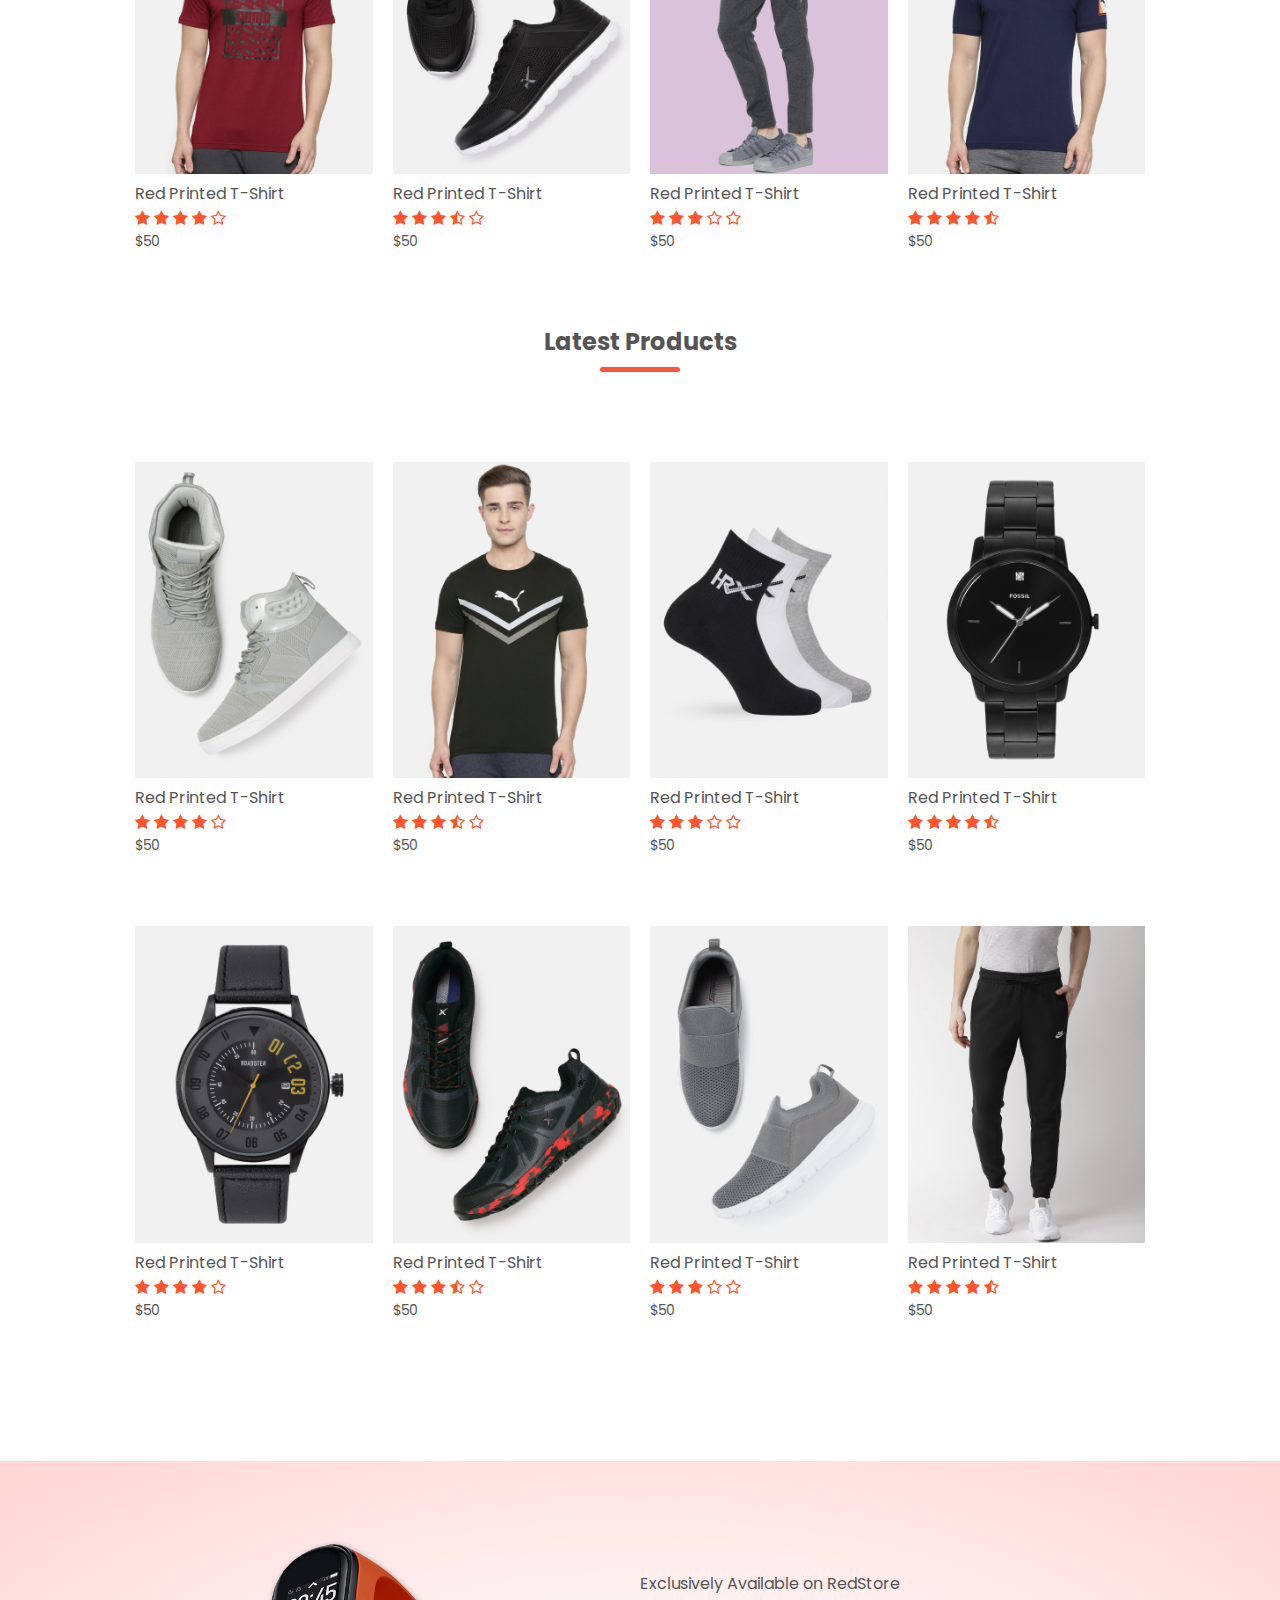
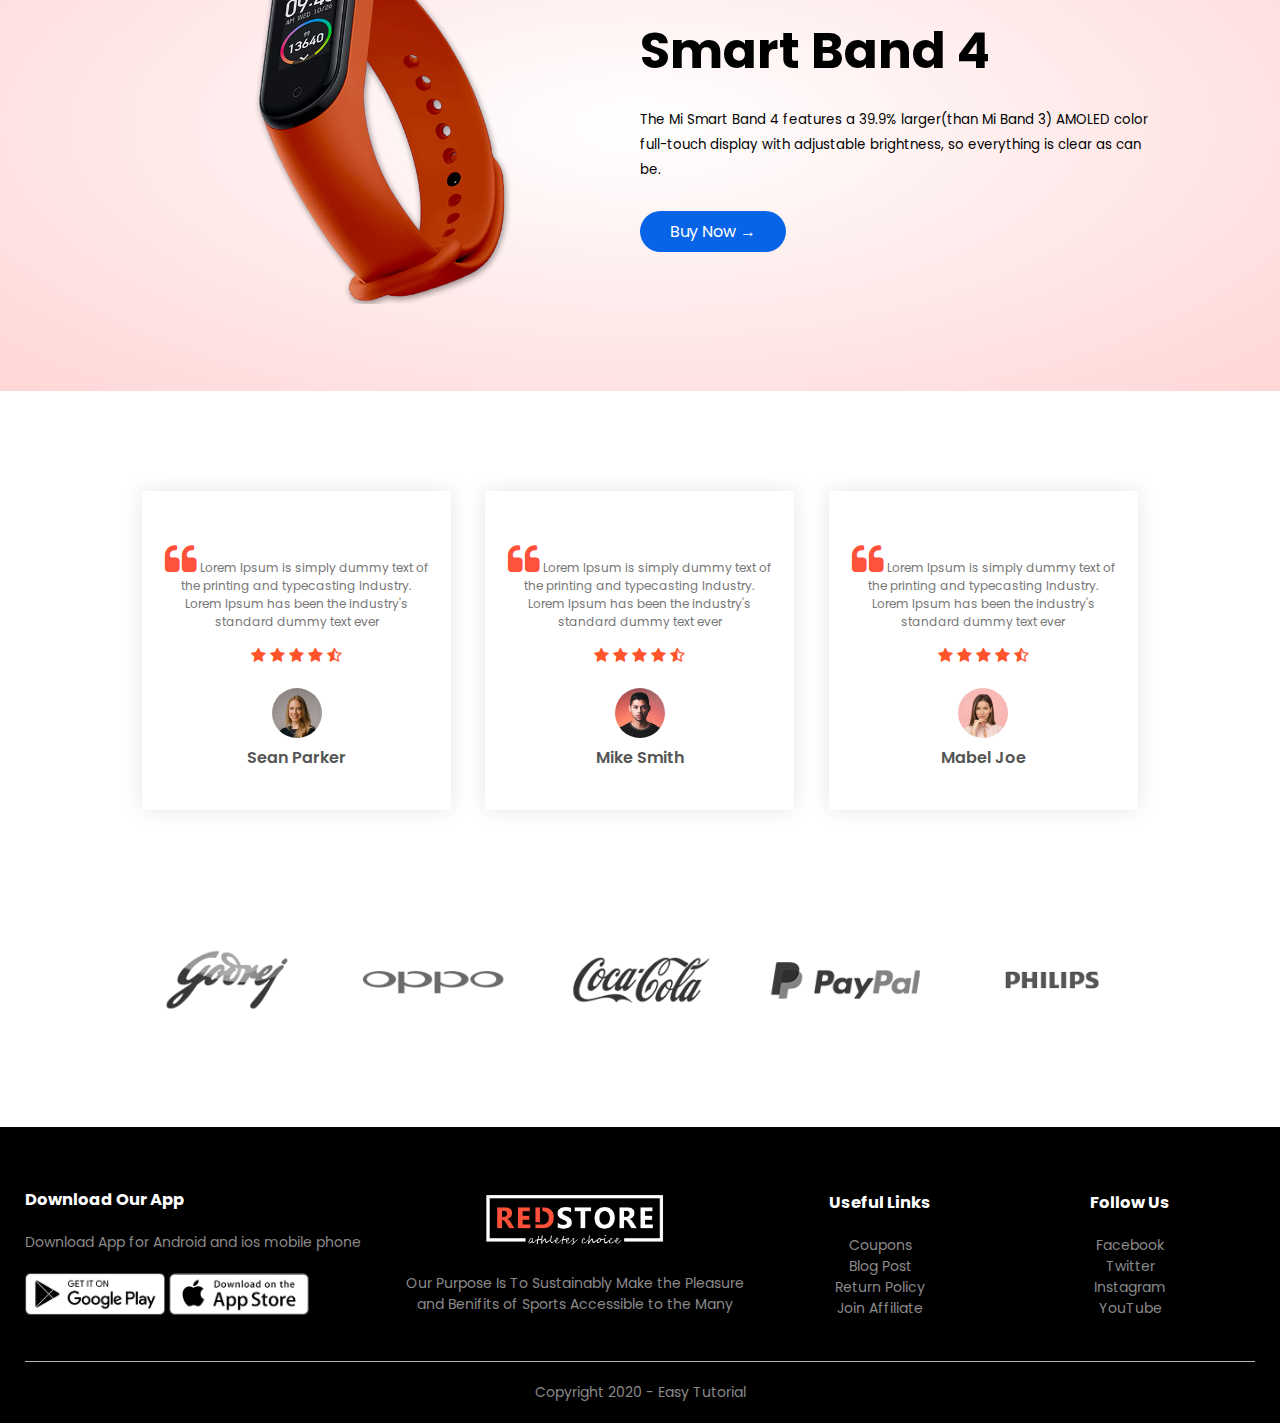
==== commit 80618425: "Merge branch 'main' of https://github.com/MrMickey000/E-Commerse" ====
--- a/index.html
+++ b/index.html
@@ -36,9 +36,8 @@
             </div>
             <div class="row">
                 <div class="col-2">
-                    <h1>Give Your Workout<br>A New Style!</h1>
-                    <p>Success isn't always about greatness. It's about consistency. Consistent<br>hardwork gains
-                        success. Greatness will come.</p>
+                    <h1>Overpower. Overtake. Overcome.</h1>
+                    <p>You win some, you lose some, and some get rained out, but you gotta suit up for them all.</p>
                     <a href="" class="btn">Explore Now &#8594</a>
                 </div>
                 <div class="col-2">
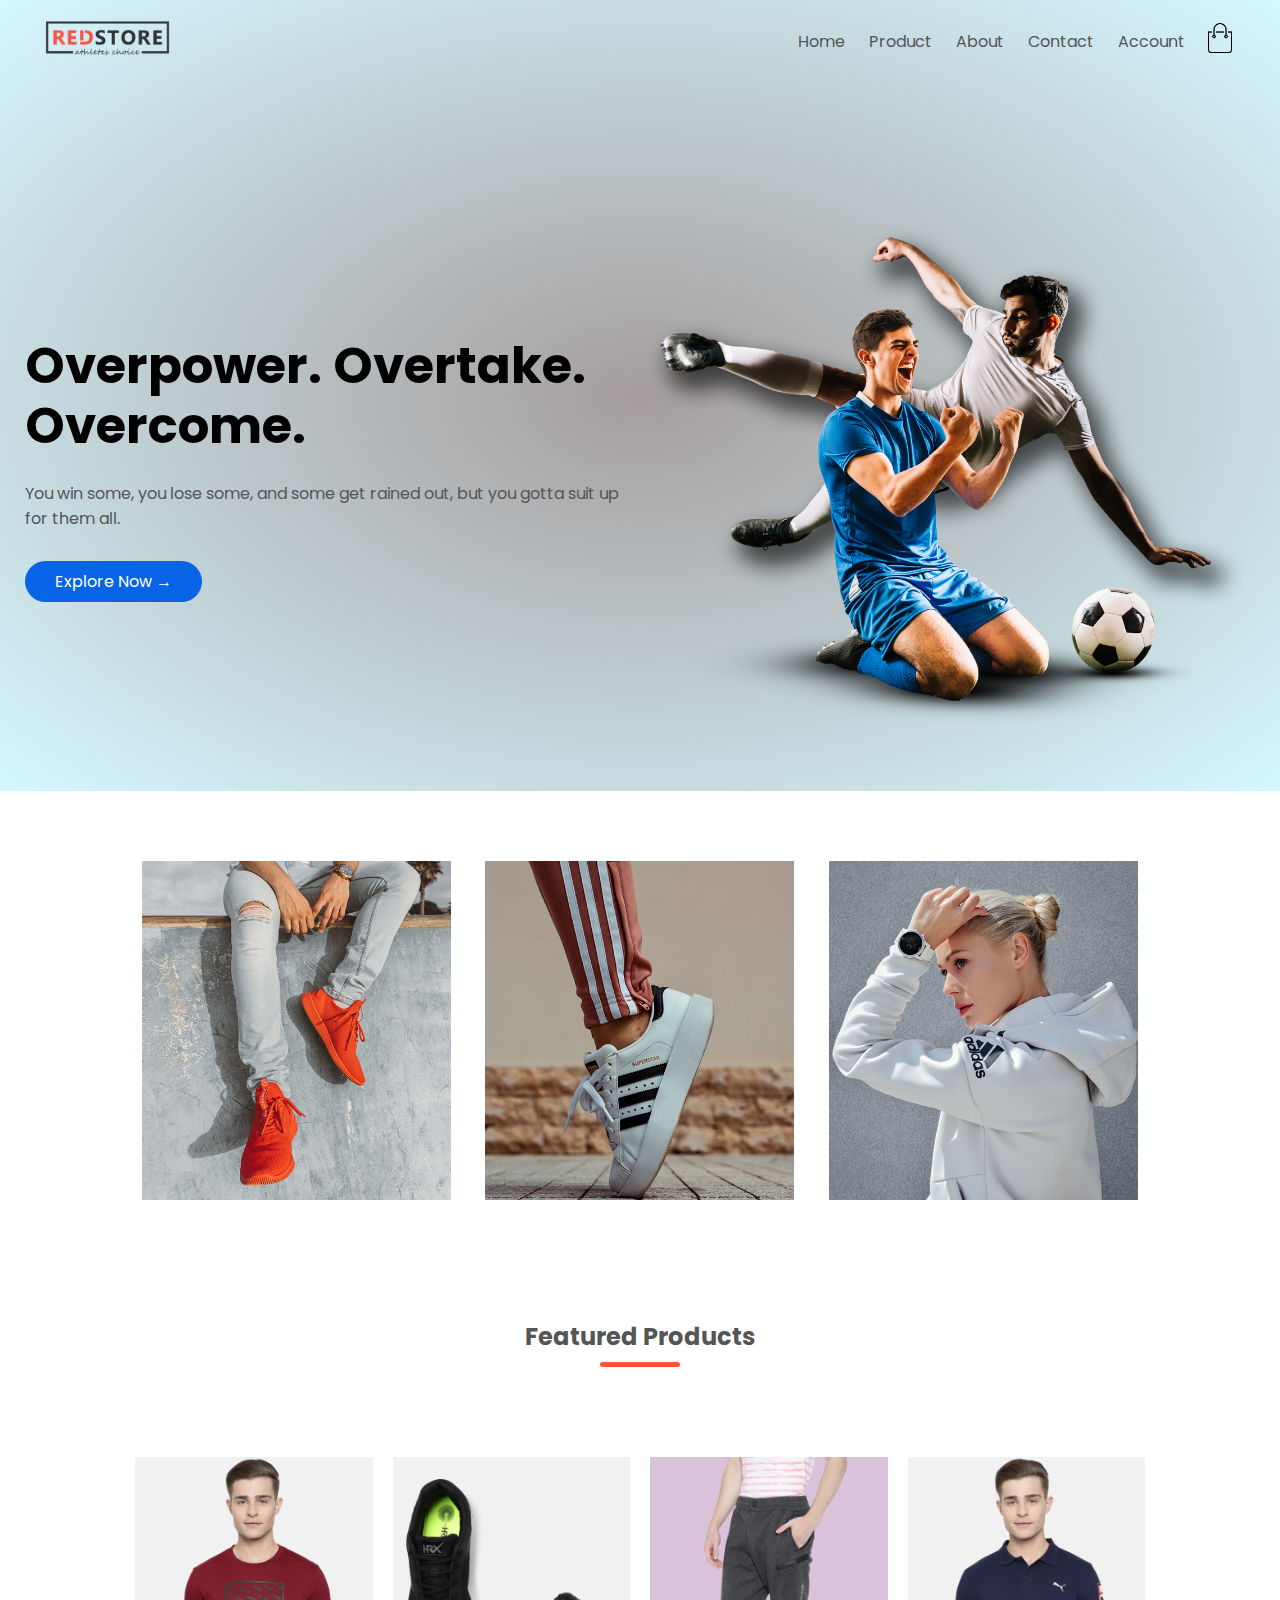
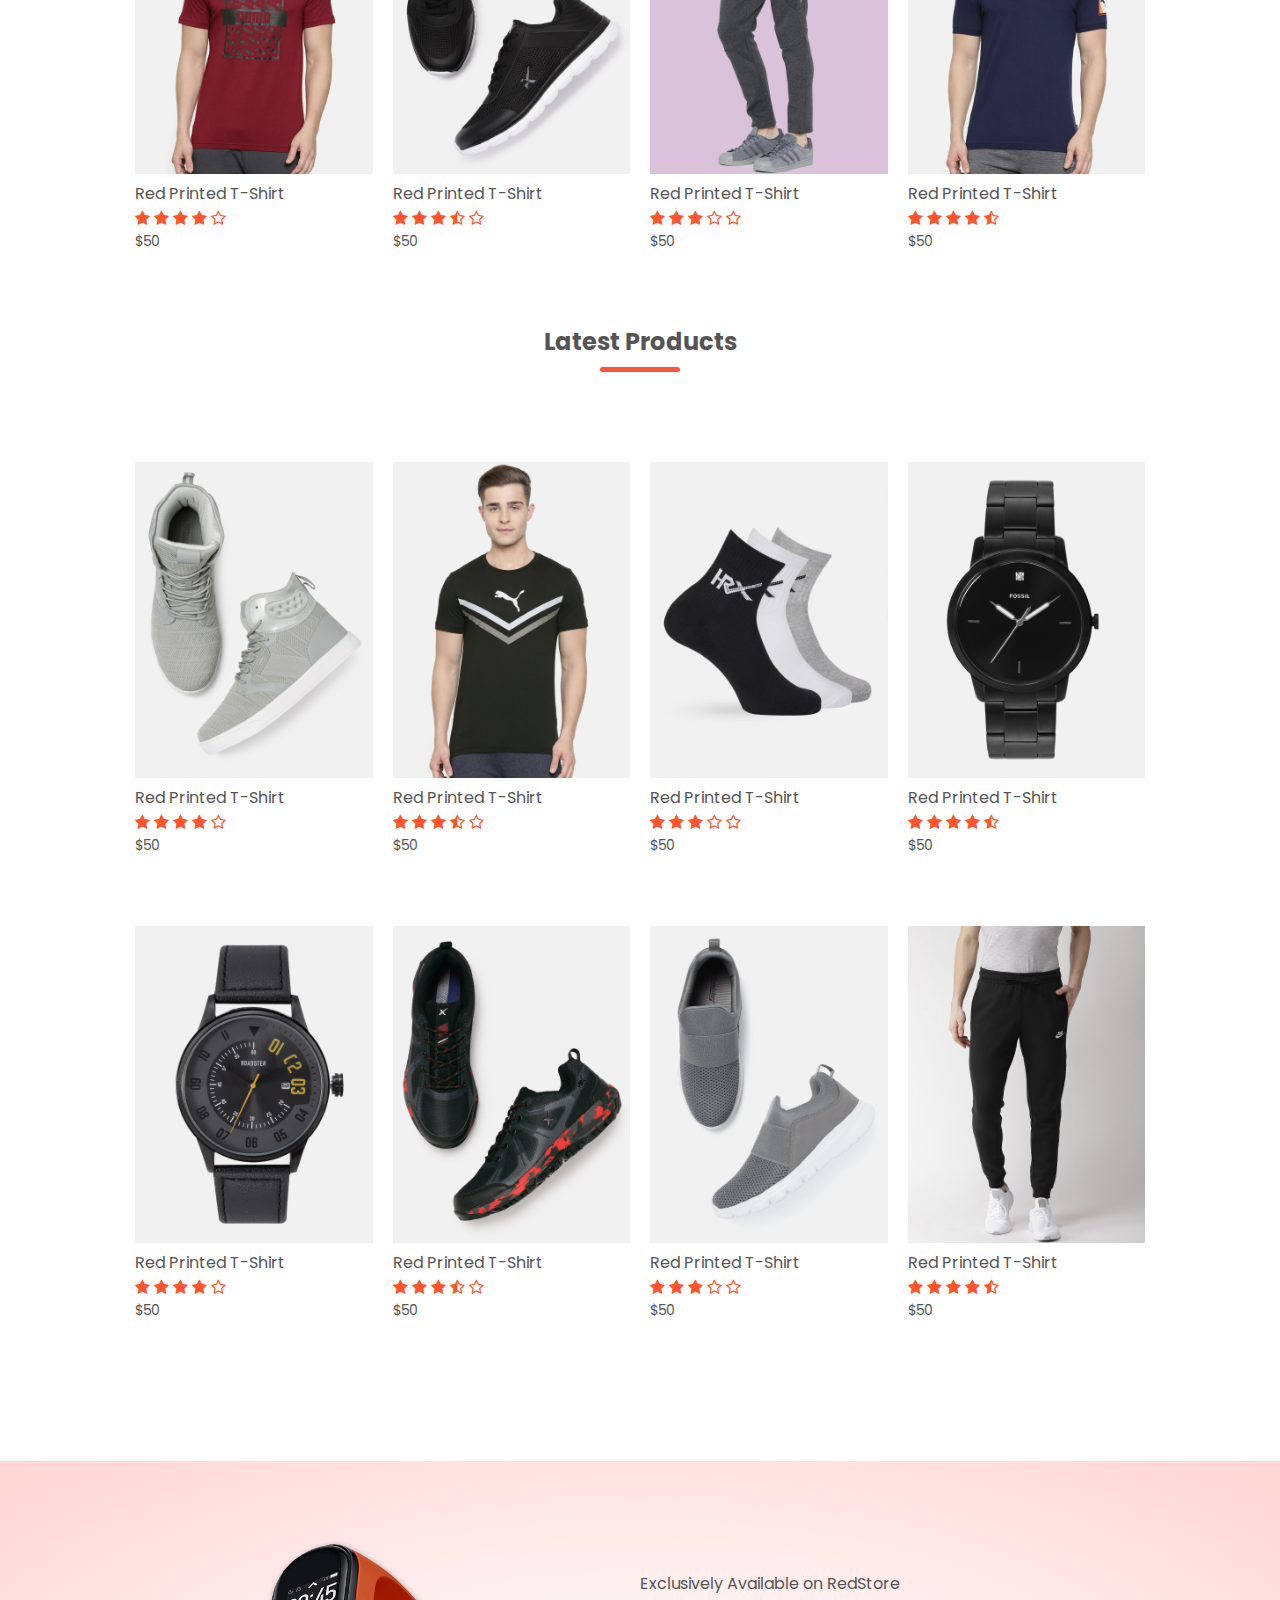
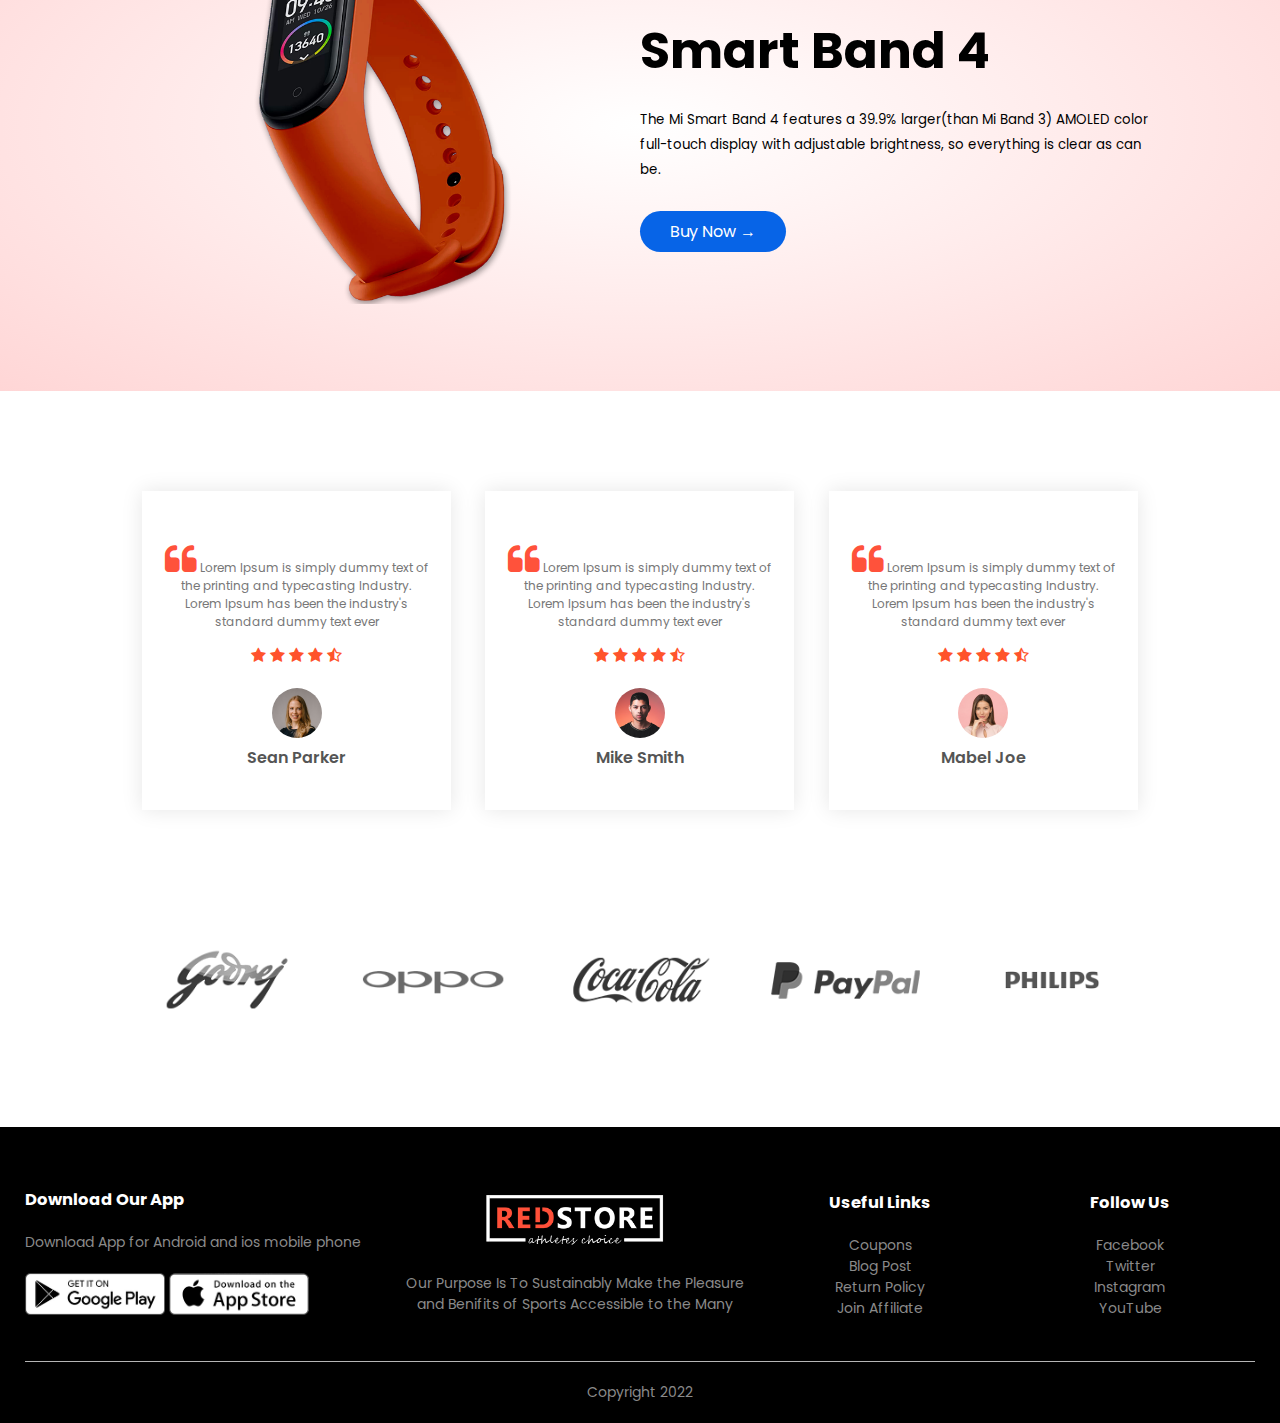
==== commit b8a11073: "Created Account Page" ====
--- a/index.html
+++ b/index.html
@@ -18,20 +18,20 @@
         <div class="container">
             <div class="navbar">
                 <div class="logo">
-                    <img src="images/logo.png" width="125px">
+                    <a href="index.html"><img src="images/logo.png" width="125px"></a>
                 </div>
                 <nav>
                     <ul id="MenuItems">
-                        <li><a href="">Home</a></li>
+                        <li><a href="index.html">Home</a></li>
                         <li><a href="products.html">Product</a></li>
                         <li><a href="
                             
                             ">About</a></li>
                         <li><a href="ContactPage.html">Contact</a></li>
-                        <li><a href="https://accounts.google.com/Login">Account</a></li>
+                        <li><a href="account.html">Account</a></li>
                     </ul>
                 </nav>
-                <img src="images/cart.png" width="30px" height="30px">
+                <a href="cart.html"><img src="images/cart.png" width="30px" height="30px"></a>
                 <img src="images/menu.png" class="menu-icon" onclick="menutoggle()">
             </div>
             <div class="row">
@@ -68,8 +68,8 @@
         <div class="row">
             <div class="col-4">
                 <a href="product-details.html">
-                    <img src="images/product-1.jpg">
-                    <h4>Red Printed T-Shirt</h4>
+                    <a href="product-details.html"><img src="images/product-1.jpg"></a>
+                    <a href="product-details.html"><h4>Red Printed T-Shirt</h4></a>
                 </a>
 
                 <div class="rating">
@@ -352,7 +352,7 @@
                 </div>
             </div>
             <hr>
-            <p class="copyright">Copyright 2020 - Easy Tutorial</p>
+            <p class="copyright">Copyright 2022</p>
         </div>
     </div>
     <!-- -----------js for toggle menu------------- -->
--- a/style.css
+++ b/style.css
@@ -400,16 +400,134 @@
 }
 
 
-
-
-
-
-
-
-
-
-
-
+<!------ cart items details ------------->
+
+.cart-page {
+    margin: 80px auto;
+}
+table{
+    width: 100%;
+    border-collapse: collapse;
+}
+.cart-info {
+    display: flex;
+    flex-wrap: wrap;
+}
+th {
+    text-align: left;
+    padding: 5px;
+    color: #fff;
+    background: #ff523b;
+    font-weight: normal;
+}
+td {
+    padding: 10px 5px;
+}
+td input{
+    width: 40px;
+    height: 30px;
+    padding: 5px;
+}
+td a{
+    color: #ff523b;
+    font-size: 12px;
+}
+td img{
+    width: 80px;
+    height: 80px;
+    margin-right: 1opx;
+}
+.total-price{
+    display: flex;
+    justify-content: flex-end;
+}
+.total-price table{
+    border-top: 3px solid #ff523b;
+    width: 100% ;
+    max-width: 392px;
+}
+td:last-child{
+    text-align: right;
+}
+th:last-child{
+    text-align: right;
+}
+
+/*----------account-page--------*/
+
+.account-page{
+    padding: 50px 0;
+    background: radial-gradient(#fff, #ffd6d6);
+}
+.form-container{
+    background: #fff;
+    width: 300px;
+    height: 400px;
+    position: relative;
+    text-align: center;
+    padding: 20px 0;
+    margin: auto;
+    box-shadow: 0 0 20px 0px rgba(0,0,0,0.1);
+    overflow: hidden;
+}
+.form-container span{
+    font-weight: bold;
+    padding: 0 10px;
+    color: #555;
+    cursor: pointer;
+    width: 100px;
+    display: inline-block;
+}
+.form-btn{
+    display: inline-block;
+}
+.form-container form{
+    max-width: 300px;
+    padding: 0 20px;
+    position: absolute;
+    top: 130px;
+    transition: transform 1s;
+}
+form input{
+    width: 100%;
+    height: 30px;
+    margin: 10px 0;
+    padding: 0 10px;
+    border: 1px solid #ccc;
+}
+form .btn{
+    width: 100%;
+    border: none;
+    cursor: pointer;
+    margin: 10px 0;
+}
+form .btn:focus{
+    outline: none;
+}
+#LoginForm{
+    left: -300px;
+}
+#RegForm{
+    left: 0;
+}
+form a{
+    font-size: 12px;
+}
+#Indicator{
+    width: 100px;
+    border: none;
+    background: #ff523b;
+    height: 3px;
+    margin-top: 8px;
+    transform: translateX(100px);
+    transition: transform 1s;
+}
+
+/*----------contact-page--------*/
+.contact-page{
+    padding: 50px 0;
+    background: radial-gradient(#fff, #ffd6d6);
+}
 
 
 
@@ -468,4 +586,8 @@
         font-size: 26px;
         line-height: 32px;
     }
+
+    .cart-info p{
+        display: none;
+    }
 }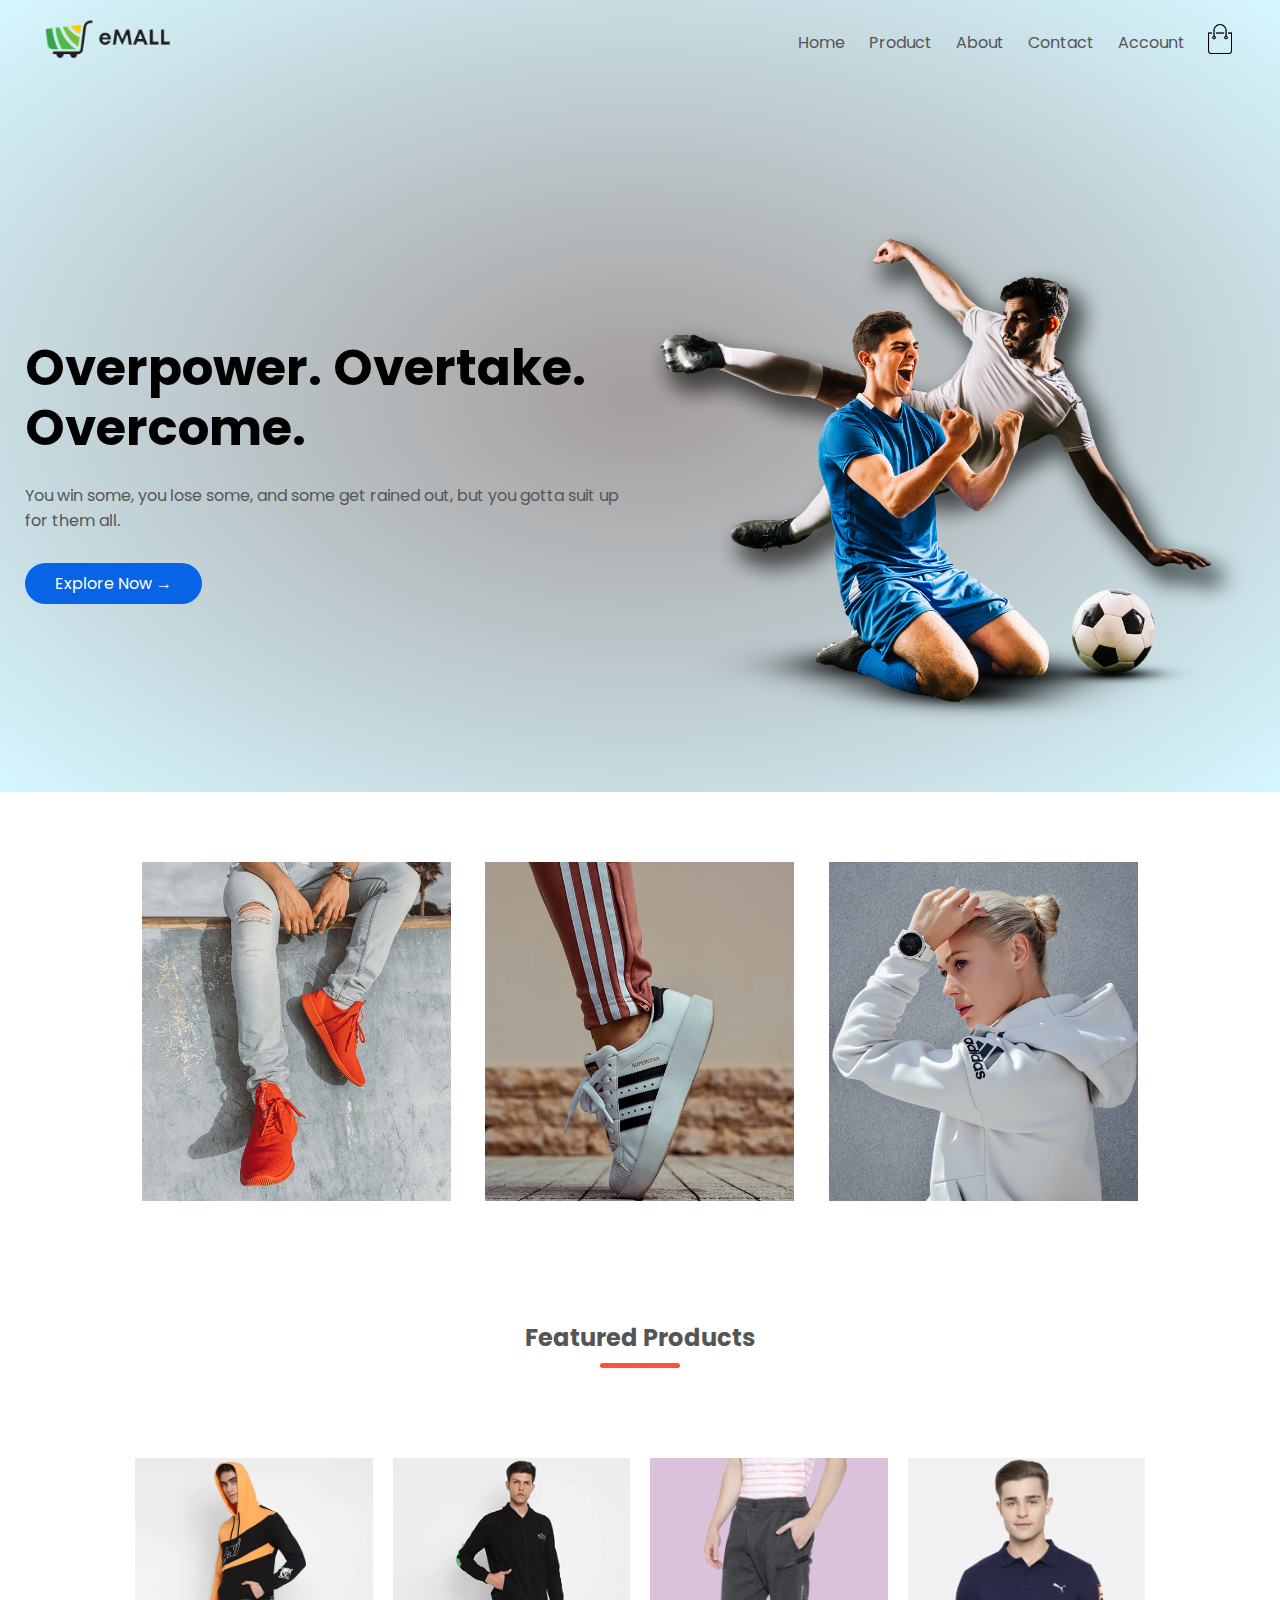
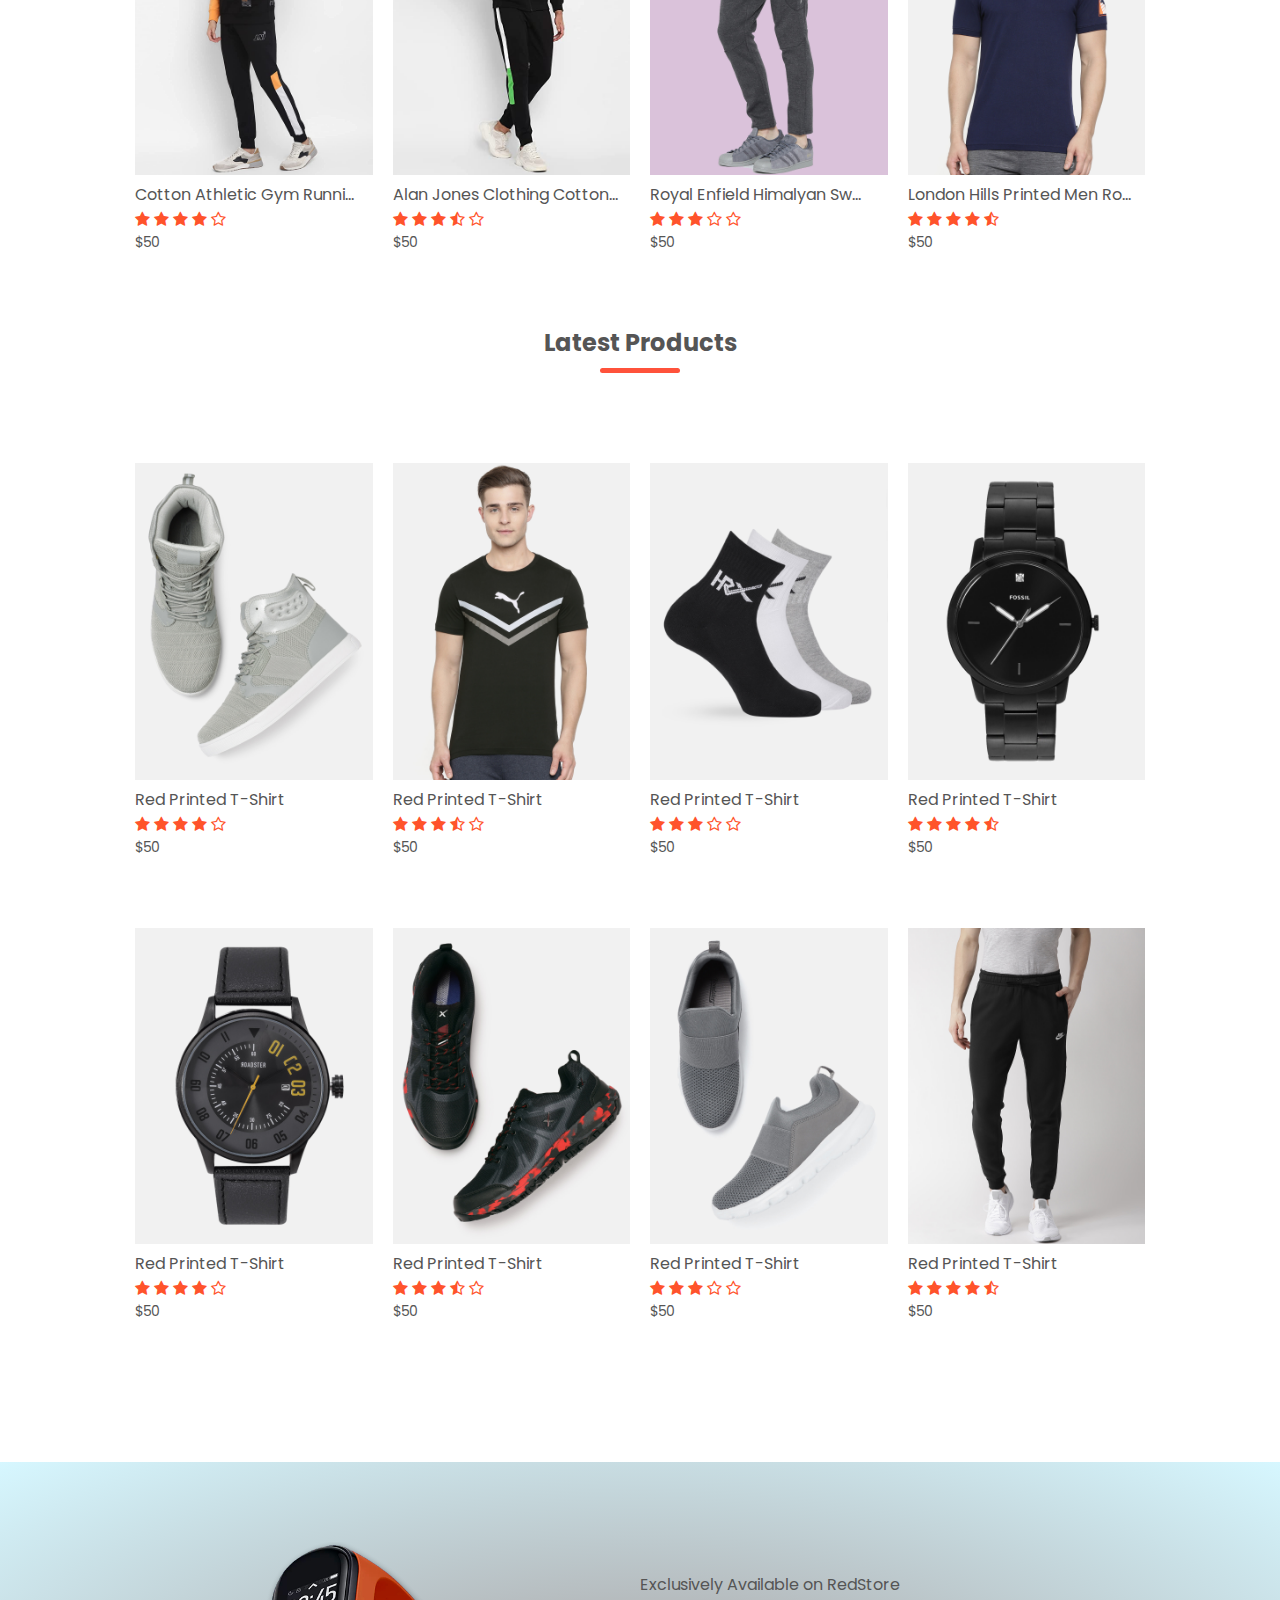
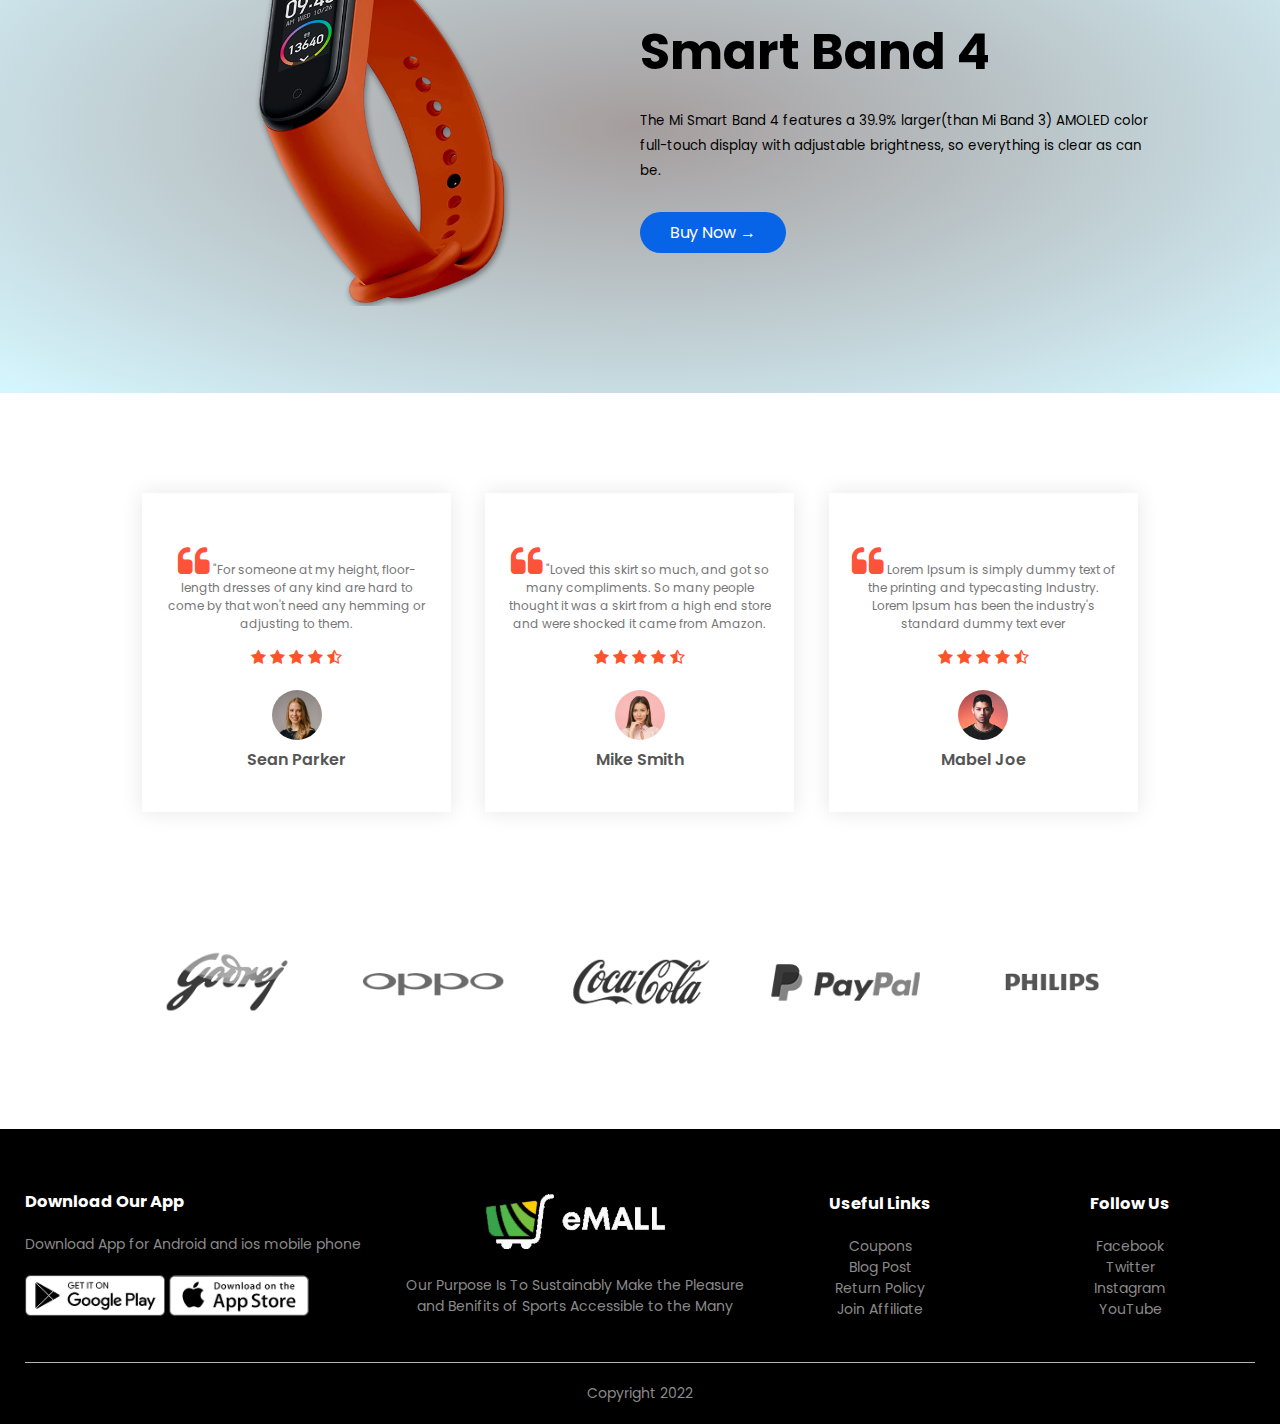
==== commit dfa680db: "added multiple product details pages and also added the required images with proper dimenstions and " ====
--- a/index.html
+++ b/index.html
@@ -68,8 +68,8 @@
         <div class="row">
             <div class="col-4">
                 <a href="product-details.html">
-                    <a href="product-details.html"><img src="images/product-1.jpg"></a>
-                    <a href="product-details.html"><h4>Red Printed T-Shirt</h4></a>
+                    <img src="images/product-1.jpg">
+                    <h4>Cotton Athletic Gym Runni...</h4>
                 </a>
 
                 <div class="rating">
@@ -82,8 +82,11 @@
                 <p>$50</p>
             </div>
             <div class="col-4">
-                <img src="images/product-2.jpg">
-                <h4>Red Printed T-Shirt</h4>
+                <a href="product-details2.html">
+                    <img src="images/product-2.jpg">
+                    <h4>Alan Jones Clothing Cotton...</h4>
+                </a>
+
                 <div class="rating">
                     <i class="fa fa-star"></i>
                     <i class="fa fa-star"></i>
@@ -94,20 +97,26 @@
                 <p>$50</p>
             </div>
             <div class="col-4">
-                <img src="images/product-3.jpg">
-                <h4>Red Printed T-Shirt</h4>
-                <div class="rating">
-                    <i class="fa fa-star"></i>
-                    <i class="fa fa-star"></i>
-                    <i class="fa fa-star"></i>
-                    <i class="fa fa-star-o"></i>
-                    <i class="fa fa-star-o"></i>
-                </div>
-                <p>$50</p>
-            </div>
-            <div class="col-4">
-                <img src="images/product-4.jpg">
-                <h4>Red Printed T-Shirt</h4>
+                <a href="product-details3.html">
+                    <img src="images/product-3.jpg">
+                    <h4>Royal Enfield Himalyan Sw...</h4>
+                </a>
+
+                <div class="rating">
+                    <i class="fa fa-star"></i>
+                    <i class="fa fa-star"></i>
+                    <i class="fa fa-star"></i>
+                    <i class="fa fa-star-o"></i>
+                    <i class="fa fa-star-o"></i>
+                </div>
+                <p>$50</p>
+            </div>
+            <div class="col-4">
+                <a href="product-details4.html">
+                    <img src="images/product-4.jpg">
+                    <h4>London Hills Printed Men Ro...</h4>
+                </a>
+
                 <div class="rating">
                     <i class="fa fa-star"></i>
                     <i class="fa fa-star"></i>
@@ -245,8 +254,8 @@
                 <div class="col-3">
                     <p>
                         <i class="fa fa-quote-left"></i>
-                        Lorem Ipsum is simply dummy text of the printing and typecasting Industry. Lorem Ipsum has been
-                        the industry's standard dummy text ever
+                        "For someone at my height, floor-length dresses of any kind are hard to come by that won't need
+                        any hemming or adjusting to them.
                     </p>
                     <div class="rating">
                         <i class="fa fa-star"></i>
@@ -257,6 +266,22 @@
                     </div>
                     <img src="images/user-1.png">
                     <h3>Sean Parker</h3>
+                </div>
+                <div class="col-3">
+                    <p>
+                        <i class="fa fa-quote-left"></i>
+                        "Loved this skirt so much, and got so many compliments. So many people thought it was a skirt
+                        from a high end store and were shocked it came from Amazon.
+                    </p>
+                    <div class="rating">
+                        <i class="fa fa-star"></i>
+                        <i class="fa fa-star"></i>
+                        <i class="fa fa-star"></i>
+                        <i class="fa fa-star"></i>
+                        <i class="fa fa-star-half-o"></i>
+                    </div>
+                    <img src="images/user-3.png">
+                    <h3>Mike Smith</h3>
                 </div>
                 <div class="col-3">
                     <p>
@@ -272,22 +297,6 @@
                         <i class="fa fa-star-half-o"></i>
                     </div>
                     <img src="images/user-2.png">
-                    <h3>Mike Smith</h3>
-                </div>
-                <div class="col-3">
-                    <p>
-                        <i class="fa fa-quote-left"></i>
-                        Lorem Ipsum is simply dummy text of the printing and typecasting Industry. Lorem Ipsum has been
-                        the industry's standard dummy text ever
-                    </p>
-                    <div class="rating">
-                        <i class="fa fa-star"></i>
-                        <i class="fa fa-star"></i>
-                        <i class="fa fa-star"></i>
-                        <i class="fa fa-star"></i>
-                        <i class="fa fa-star-half-o"></i>
-                    </div>
-                    <img src="images/user-3.png">
                     <h3>Mabel Joe</h3>
                 </div>
             </div>
--- a/style.css
+++ b/style.css
@@ -162,7 +162,7 @@
 
 /* -------------------Offer------------------ */
 .offer {
-    background: radial-gradient(#fff, #ffd6d6);
+    background: radial-gradient(rgb(165, 157, 157), #d6f7ff);
     margin-top: 80px;
     padding: 30px 0;
 }
@@ -400,19 +400,21 @@
 }
 
 
-<!------ cart items details ------------->
-
+/* ----------- cart items details ------------- */
 .cart-page {
     margin: 80px auto;
 }
-table{
+
+table {
     width: 100%;
     border-collapse: collapse;
 }
+
 .cart-info {
     display: flex;
     flex-wrap: wrap;
 }
+
 th {
     text-align: left;
     padding: 5px;
@@ -420,46 +422,54 @@
     background: #ff523b;
     font-weight: normal;
 }
+
 td {
     padding: 10px 5px;
 }
-td input{
+
+td input {
     width: 40px;
     height: 30px;
     padding: 5px;
 }
-td a{
+
+td a {
     color: #ff523b;
     font-size: 12px;
 }
-td img{
+
+td img {
     width: 80px;
     height: 80px;
     margin-right: 1opx;
 }
-.total-price{
+
+.total-price {
     display: flex;
     justify-content: flex-end;
 }
-.total-price table{
+
+.total-price table {
     border-top: 3px solid #ff523b;
-    width: 100% ;
+    width: 100%;
     max-width: 392px;
 }
-td:last-child{
+
+td:last-child {
     text-align: right;
 }
-th:last-child{
+
+th:last-child {
     text-align: right;
 }
 
 /*----------account-page--------*/
 
-.account-page{
+.account-page {
     padding: 50px 0;
-    background: radial-gradient(#fff, #ffd6d6);
-}
-.form-container{
+}
+
+.form-container {
     background: #fff;
     width: 300px;
     height: 400px;
@@ -467,10 +477,11 @@
     text-align: center;
     padding: 20px 0;
     margin: auto;
-    box-shadow: 0 0 20px 0px rgba(0,0,0,0.1);
+    box-shadow: 0 0 20px 0px rgba(0, 0, 0, 0.1);
     overflow: hidden;
 }
-.form-container span{
+
+.form-container span {
     font-weight: bold;
     padding: 0 10px;
     color: #555;
@@ -478,42 +489,51 @@
     width: 100px;
     display: inline-block;
 }
-.form-btn{
+
+.form-btn {
     display: inline-block;
 }
-.form-container form{
+
+.form-container form {
     max-width: 300px;
     padding: 0 20px;
     position: absolute;
     top: 130px;
     transition: transform 1s;
 }
-form input{
+
+form input {
     width: 100%;
     height: 30px;
     margin: 10px 0;
     padding: 0 10px;
     border: 1px solid #ccc;
 }
-form .btn{
+
+form .btn {
     width: 100%;
     border: none;
     cursor: pointer;
     margin: 10px 0;
 }
-form .btn:focus{
+
+form .btn:focus {
     outline: none;
 }
-#LoginForm{
+
+#LoginForm {
     left: -300px;
 }
-#RegForm{
+
+#RegForm {
     left: 0;
 }
-form a{
+
+form a {
     font-size: 12px;
 }
-#Indicator{
+
+#Indicator {
     width: 100px;
     border: none;
     background: #ff523b;
@@ -524,12 +544,67 @@
 }
 
 /*----------contact-page--------*/
-.contact-page{
+.contact-page {
     padding: 50px 0;
-    background: radial-gradient(#fff, #ffd6d6);
-}
-
-
+
+}
+
+.form-container {
+    background: #fff;
+    width: 300px;
+    height: 400px;
+    position: relative;
+    text-align: center;
+    padding: 20px 0;
+    margin: auto;
+    box-shadow: 0 0 20px 0px rgba(0, 0, 0, 0.1);
+    overflow: hidden;
+}
+
+.form-container span {
+    font-weight: bold;
+    padding: 0 10px;
+    color: #555;
+    cursor: pointer;
+    width: 100px;
+    display: inline-block;
+}
+
+.form-container form {
+    max-width: 300px;
+    padding: 0 20px;
+    position: absolute;
+    top: 130px;
+    transition: transform 1s;
+}
+
+form input {
+    width: 100%;
+    height: 30px;
+    margin: 10px 0;
+    padding: 0 10px;
+    border: 1px solid #ccc;
+}
+
+#SocialMediaForm {
+    left: -300px;
+}
+
+#AddressForm {
+    left: 0;
+}
+
+
+
+#Indicator {
+    width: 100px;
+    border: none;
+    background: #ff523b;
+    height: 3px;
+    margin-top: 8px;
+    transform: translateX(100px);
+    transition: transform 1s;
+}
 
 
 /* ------------media query-------------- */
@@ -587,7 +662,7 @@
         line-height: 32px;
     }
 
-    .cart-info p{
+    .cart-info p {
         display: none;
     }
 }